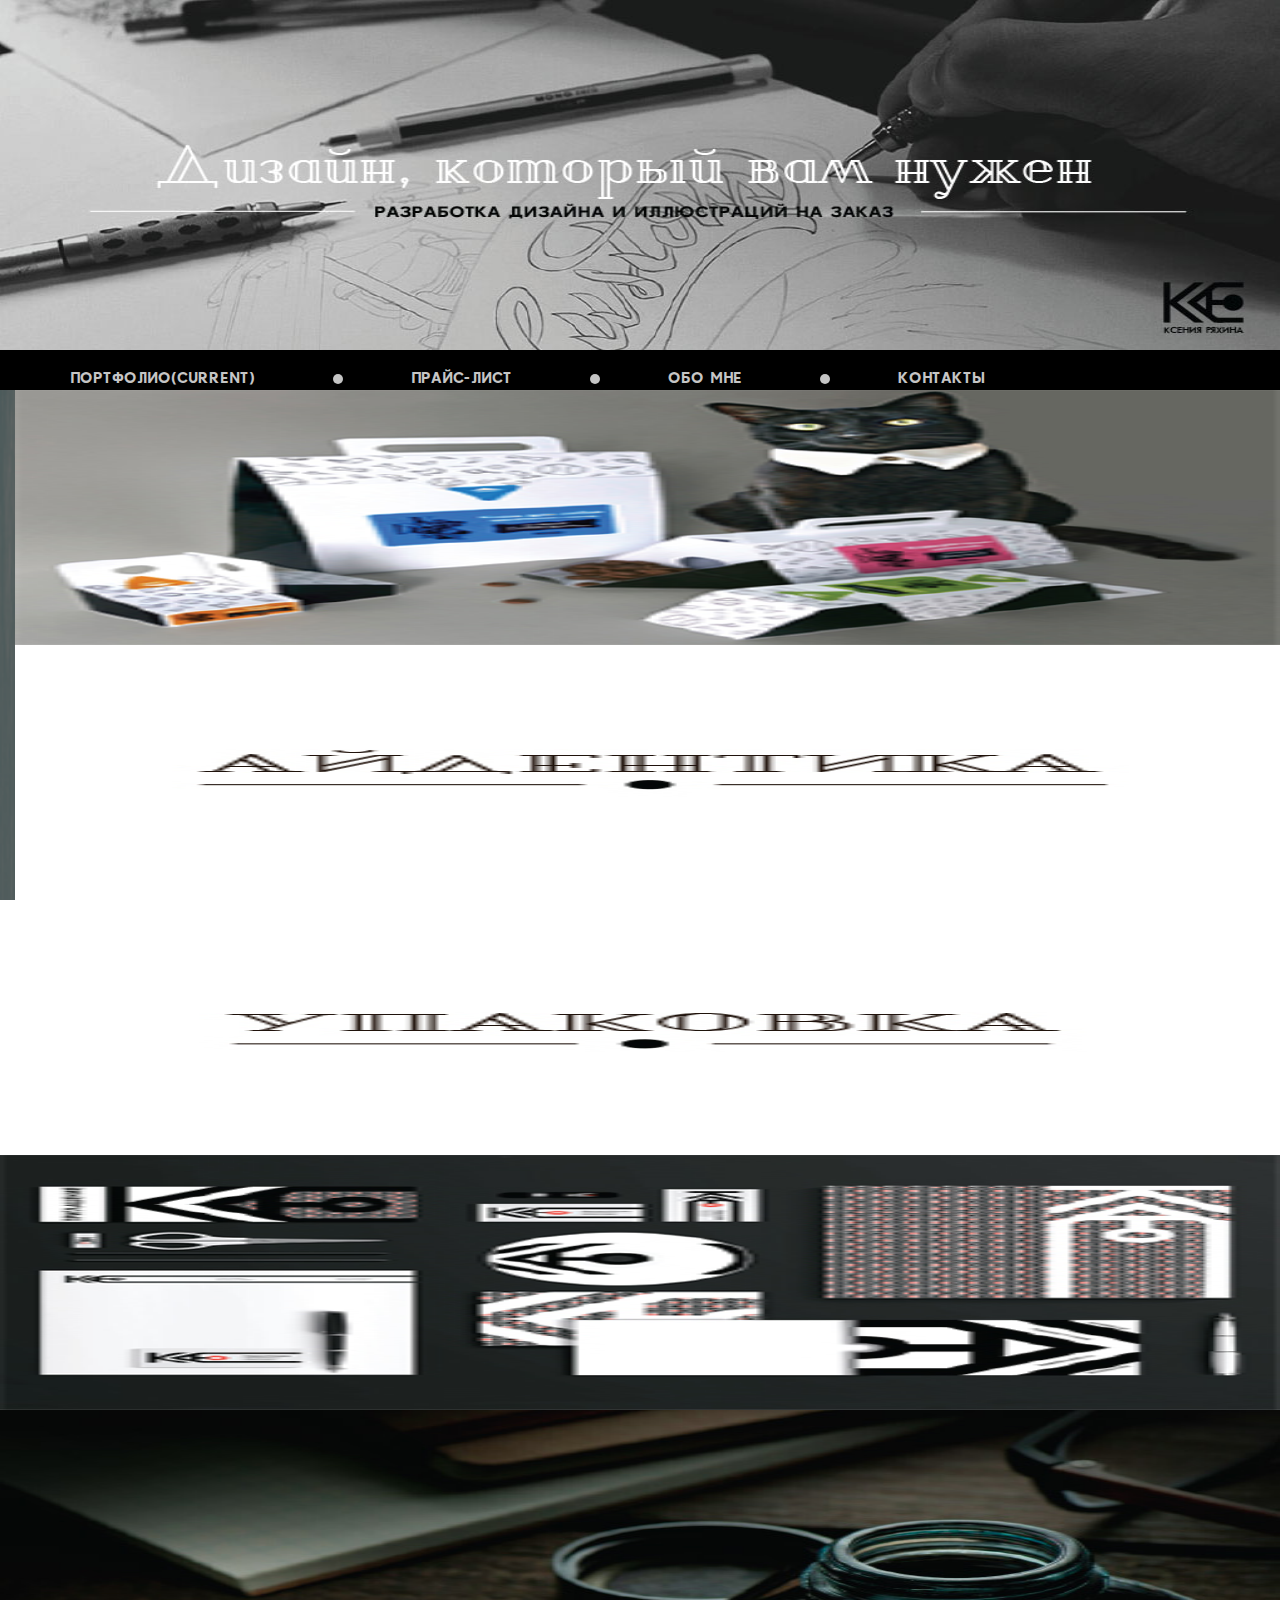
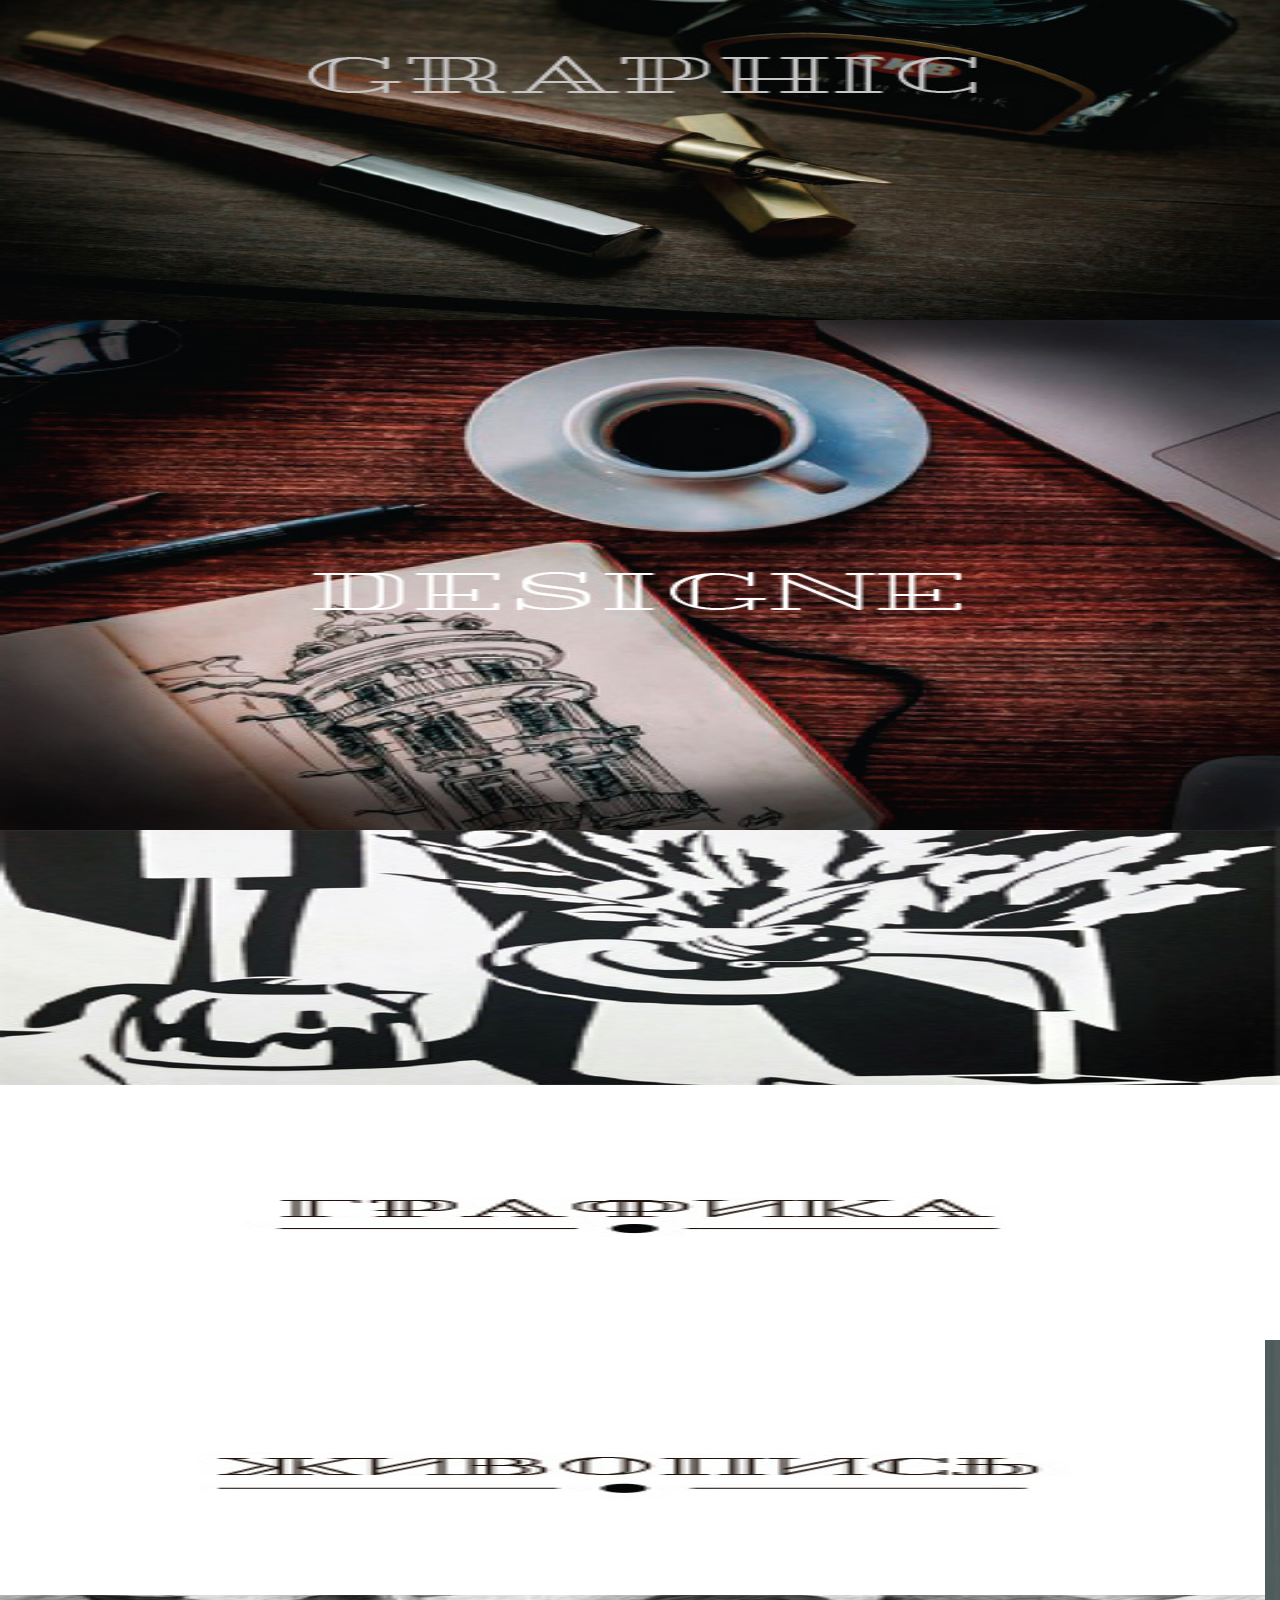
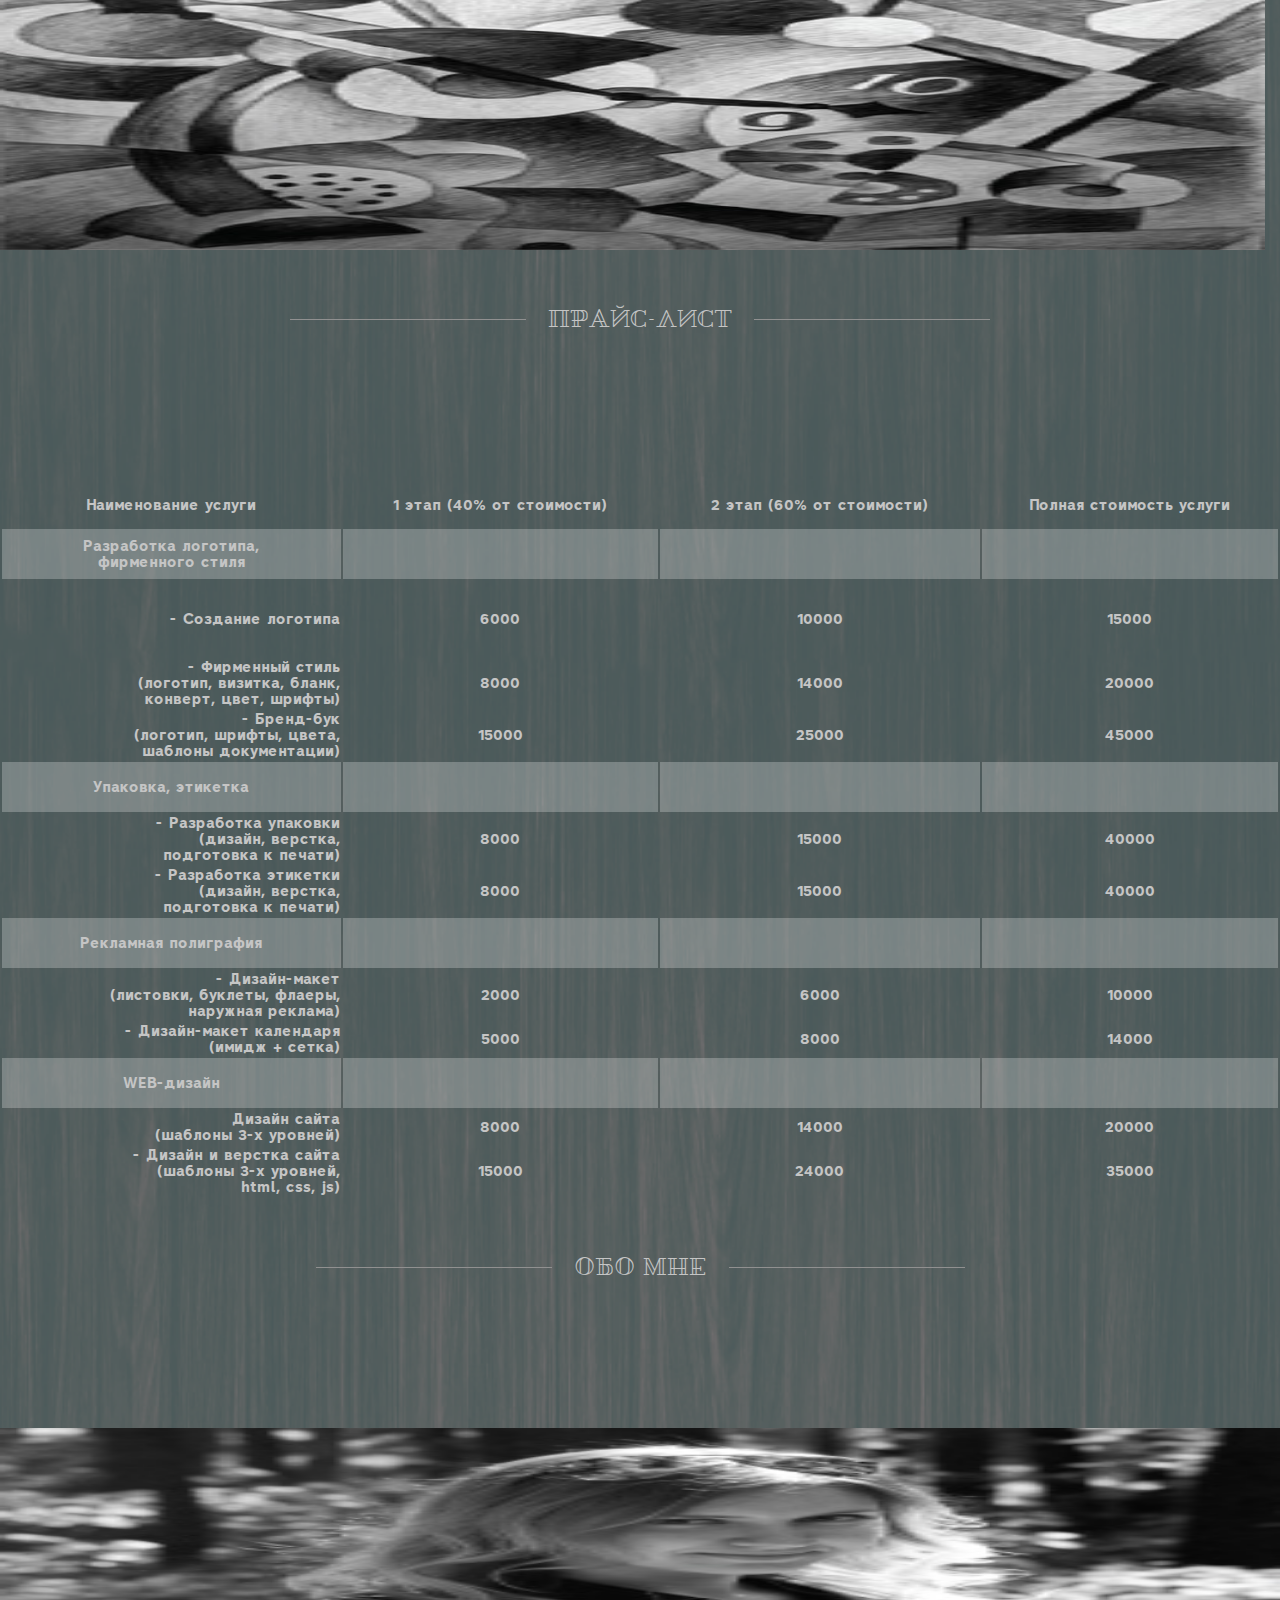
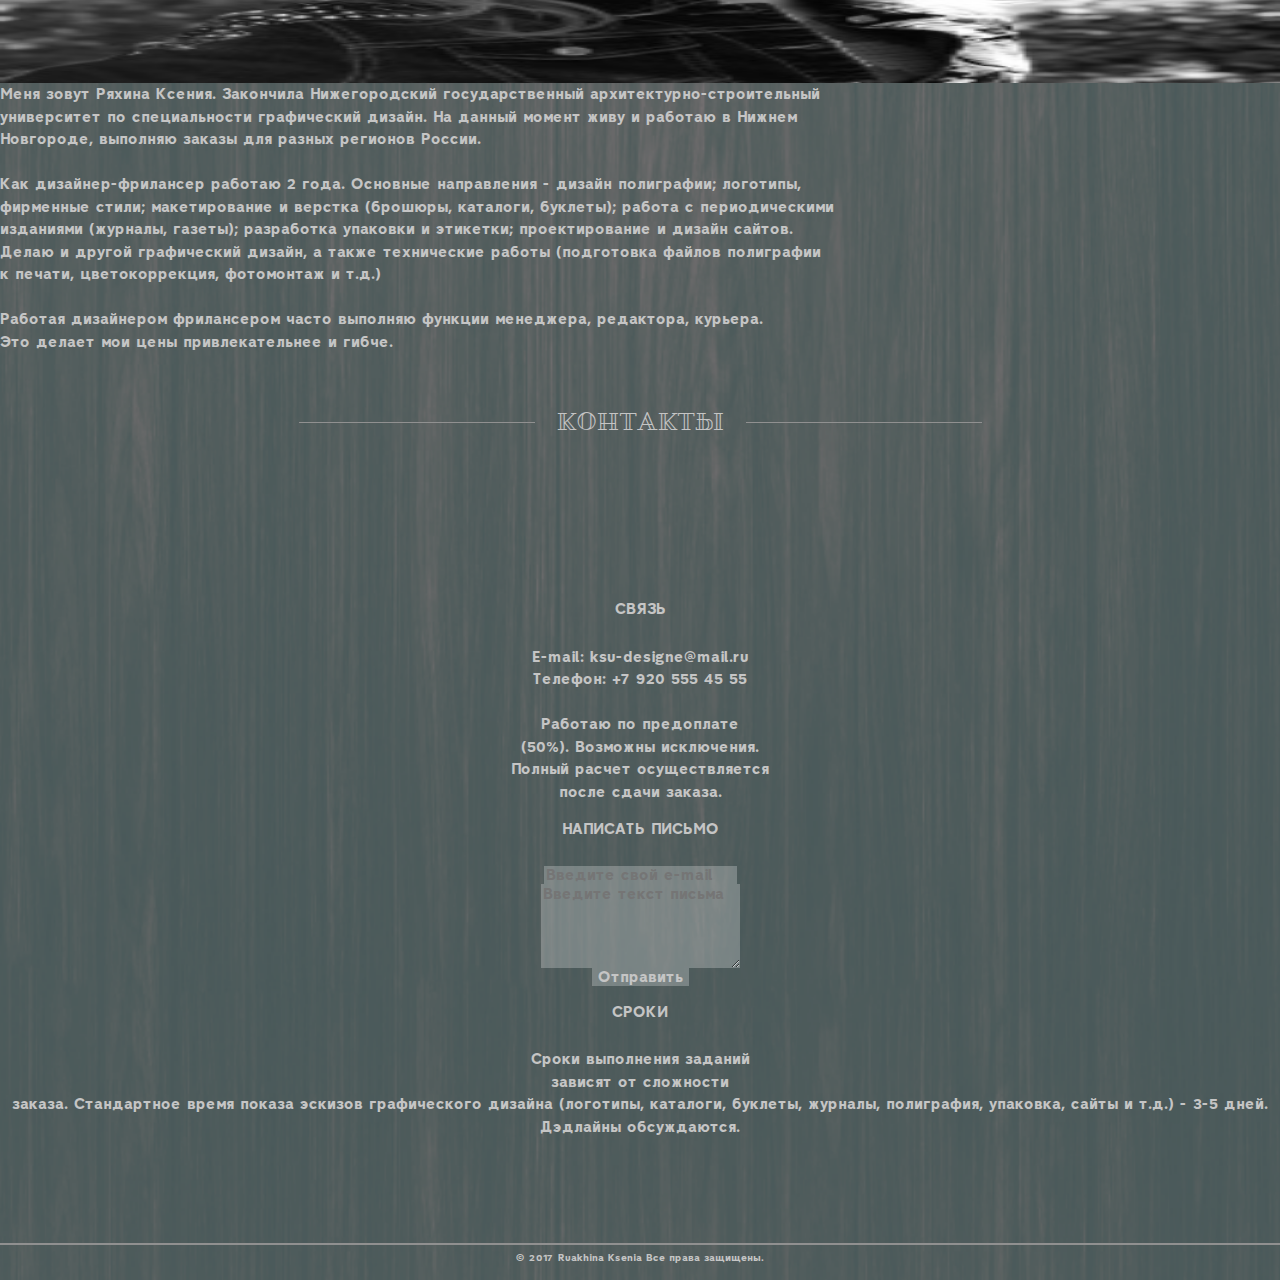
==== index.html @ 06b3d3ad "Minor fixes" ====
<html lang="ru">
  <head>
    <title>Ryakhina Design</title>
    <!-- Required meta tags -->
    <meta charset="utf-8">
    <meta name="viewport" content="width=device-width, initial-scale=1, shrink-to-fit=no">

    <!-- Bootstrap CSS -->
    <link rel="stylesheet" type="text/css" href="https://maxcdn.bootstrapcdn.com/bootstrap/4.0.0-beta.2/css/bootstrap.min.css" integrity="sha384-PsH8R72JQ3SOdhVi3uxftmaW6Vc51MKb0q5P2rRUpPvrszuE4W1povHYgTpBfshb" crossorigin="anonymous">
    <link rel="stylesheet" type="text/css" href="css/main.css">
  </head>
  <body>
    <div class="container">

    <!-- Optional JavaScript -->
    <!-- jQuery first, then Popper.js, then Bootstrap JS -->
        <div class="hat">
        
        </div> 
        <nav class="nav">
            <ul>
                <li class="nav-item">
                    <a class="nav-link" href="#">ПОРТФОЛИО<span class="sr-only">(current)</span></a>
                </li>
                <li class="nav-item">
                    <a class="nav-link" href="#">ПРАЙС-ЛИСТ</a>
                </li>
                <li class="nav-item">
                    <a class="nav-link" href="#">ОБО МНЕ</a>
                </li>
                <li class="nav-item">
                    <a class="nav-link" href="#">КОНТАКТЫ</a>
                </li>
            </ul>
        </nav>
    
        <div class="row first_images">
           <div class="col-md-3">
               <div class="small_img">
                    <img src="img/cat.jpg" class="img-fluid">
               </div>               
               <div class="small_img hover_img">
                    <a href="#">
                        <img src="img/aident.jpg" class="img-fluid">
                    </a>
                    
               </div>
            </div>
            <div class="col-md-3">
                <div class="small_img hover_img">
                    <a href="#">
                        <img src="img/package.jpg" class="img-fluid">
                    </a>
                    
                </div>
                <div class="small_img">
                    <img src="img/mokap.jpg" class="img-fluid">
                </div>
            </div>
            <div class="col-md-6 hover_img">   
                <div class="large_img">
                    <a href="#">
                        <img src="img/graphic.jpg" class="img-fluid">
                    </a>
                    
                </div>
            </div>
            
        </div>
        
        <div class="row second_images">
            <div class="col-md-6 hover_img">   
                <div class="large_img">
                    <a href="#">
                        <img src="img/designe.jpg" class="img-fluid">
                    </a>
                    
                </div>
            </div>
            <div class="col-md-3">
                <div class="small_img">
                    <img src="img/naturmort.jpg" class="img-fluid">
                </div>
                <div class="small_img hover_img">
                    <a href="#">
                        <img src="img/graphic_text.jpg" class="img-fluid">
                    </a>
                    
                </div>
            </div>
            <div class="col-md-3">
                <div class="small_img hover_img">
                    <a href="#">
                        <img src="img/painting.jpg" class="img-fluid">
                    </a>
                    
                </div>
                <div class="small_img">
                    <img src="img/kubism.jpg" class="img-fluid">
                </div>
            </div>
            
            
        </div>   
        
        <div class="info-text">
            
            <span>ПРАЙС-ЛИСТ</span>
            
        </div>
        
        <table class="table table-bordered">
            <thead style="height: 45px;">
                <tr>
                    <th>Наименование услуги</th>
                    <th>1 этап (40% от стоимости)</th>
                    <th>2 этап (60% от стоимости)</th>
                    <th>Полная стоимость услуги</th>
                </tr>
            </thead>
            <tbody>
                <tr style="background-color: rgba(255,255,255,0.25); height: 50px;">
                    <th scope="row">Разработка логотипа,<br>фирменного стиля</th>
                    <td></td>
                    <td></td>
                    <td></td>
                </tr>
                <tr style="height: 75px;">
                    <th scope="row" style="text-align: right;">- Создание логотипа</th>
                    <td>6000</td>
                    <td>10000</td>
                    <td>15000</td>
                </tr>
                <tr>
                    <th scope="row" style="text-align: right;">- Фирменный стиль<br>(логотип, визитка, бланк,<br>
                    конверт, цвет, шрифты)</th>
                    <td>8000</td>
                    <td>14000</td>
                    <td>20000</td>
                </tr>
                <tr>
                    <th scope="row" style="text-align: right;">- Бренд-бук<br>(логотип, шрифты, цвета,<br>
                    шаблоны документации)</th>
                    <td>15000</td>
                    <td>25000</td>
                    <td>45000</td>
                </tr>
                <tr style="background-color: rgba(255,255,255,0.25); height: 50px;">
                    <th scope="row">Упаковка, этикетка</th>
                    <td></td>
                    <td></td>
                    <td></td>
                </tr>
                <tr>
                    <th scope="row" style="text-align: right;">- Разработка упаковки<br>(дизайн, верстка,<br>
                    подготовка к печати)</th>
                    <td>8000</td>
                    <td>15000</td>
                    <td>40000</td>
                </tr>
                <tr>
                    <th scope="row" style="text-align: right;">- Разработка этикетки<br>(дизайн, верстка,<br>
                    подготовка к печати)</th>
                    <td>8000</td>
                    <td>15000</td>
                    <td>40000</td>
                </tr>
                <tr style="background-color: rgba(255,255,255,0.25); height: 50px;">
                    <th scope="row">Рекламная полиграфия</th>
                    <td></td>
                    <td></td>
                    <td></td>
                </tr>
                <tr>
                    <th scope="row" style="text-align: right;">- Дизайн-макет<br>(листовки, буклеты, флаеры,<br>
                    наружная реклама)</th>
                    <td>2000</td>
                    <td>6000</td>
                    <td>10000</td>
                </tr>
                <tr>
                    <th scope="row" style="text-align: right;">- Дизайн-макет календаря<br>(имидж + сетка)</th>
                    <td>5000</td>
                    <td>8000</td>
                    <td>14000</td>
                </tr>
                 <tr style="background-color: rgba(255,255,255,0.25); height: 50px;">
                    <th scope="row">WEB-дизайн</th>
                    <td></td>
                    <td></td>
                    <td></td>
                </tr>
                <tr>
                    <th scope="row" style="text-align: right;">Дизайн сайта<br>(шаблоны 3-х уровней)</th>
                    <td>8000</td>
                    <td>14000</td>
                    <td>20000</td>
                </tr>
                <tr>
                    <th scope="row" style="text-align: right;">- Дизайн и верстка сайта<br>(шаблоны 3-х уровней,<br>
                    html, css, js)</th>
                    <td>15000</td>
                    <td>24000</td>
                    <td>35000</td>
                </tr>
                
            </tbody>
        </table>
        
        <div class="info-text">
            
            <span>ОБО МНЕ</span>
            
        </div>
        
        <div class="row aboutme">
            <div class="col-md-3 small_img">
                <img src="img/ksenia.jpg">
            </div>
            
            <div class="col-md-9">   
                <a>Меня зовут Ряхина Ксения. Закончила Нижегородский государственный архитектурно-строительный <br>
                   университет по специальности графический дизайн. На данный момент живу и работаю в Нижнем<br>
                   Новгороде, выполняю заказы для разных регионов России.<br><br></a>
                
                <a>Как дизайнер-фрилансер работаю 2 года. Основные направления - дизайн полиграфии; логотипы,<br>
                   фирменные стили; макетирование и верстка (брошюры, каталоги, буклеты); работа с периодическими<br>
                   изданиями (журналы, газеты); разработка упаковки и этикетки; проектирование и дизайн сайтов.<br>
                   Делаю и другой графический дизайн, а также технические работы (подготовка файлов полиграфии <br>
                   к печати, цветокоррекция, фотомонтаж и т.д.)<br><br></a>
                
                <a>Работая дизайнером фрилансером часто выполняю функции менеджера, редактора, курьера. <br>
                    Это делает мои цены привлекательнее и гибче.</a>
            </div>
            
        </div>
        
        <div class="info-text">
            
            <span>КОНТАКТЫ</span>
            
        </div>
        
        <div class="row contacts">
            <div class="col-md-3">
                <p>СВЯЗЬ</p>
                <a style="text-align: left;">E-mail: ksu-designe@mail.ru<br>
                   Телефон: +7 920 555 45 55<br><br></a>
                <a style="text-align: left;">Работаю по предоплате<br>(50%). Возможны исключения.<br>Полный расчет осуществляется<br>после сдачи
                   заказа.</a>
            </div>
            
            <div class="col-md-6">   
                
                <div class="form-group">
                	<p>НАПИСАТЬ ПИСЬМО</p>  
                    <input name="email" type="email" class="form-control" placeholder="Введите свой e-mail"/> 
                </div>
                <div class="form-group">
                    <textarea rows="5" name="comment" class="form-control" placeholder="Введите текст письма"></textarea>
                </div>
                <div class="form-group">
                    <center><input type="submit" class="btn" value="Отправить" /></center>
                </div>
            </div>
            
            <div class="col-md-3">
                <p>СРОКИ</p>
                <a style="text-align: right;">Сроки выполнения заданий<br>зависят от сложности<br>
                   заказа. Стандартное время
                   показа эскизов графического дизайна
                   (логотипы, каталоги, буклеты, журналы,
                   полиграфия, упаковка,
                   сайты и т.д.) - 3-5 дней.
                   Дэдлайны обсуждаются.</a>
            </div>
        </div>
        <div class="spacer">&nbsp;&nbsp;</div>
        
    </div>
    
      
    <footer class="footer">
        
        <div class="container">           
            <hr align="center" width=100% size="2" color="#909090">
            <a>© 2017 Ruakhina Ksenia Все права защищены.</a>
        </div>
    </footer>
    <!-- 
        ──────▄▄████████▄──▄██▄██▄──
        ─────███▌█████████─▀█████▀──
        ────███▌█─────────█──▀█▀────
        ──▄▀▀█▌▀▀▀▄▀▀▀▀▀▄▀▀▀▄───────
        ──█──██▒▒░▄▀░░░▀▄░▒▒█───────
        ──▀▄▄▀─█░░▌█░░░█▐░░█────────
        ────▄▄──█░░░▀█▀░░░█──▄▄─────
        ───█░░█─▀▄░▀▄▄▄▀░▄▀─█░░█────
        ────────────────────────────
        ╔═─║║╔╗╔═─╦║║╔╗╔╗║╔╗║║║║║╔╦╗
        ║──╠╣╠╣║──║╚╣║║╠╣╠╣║║║║║║║║║
        ╚═─║║║║╚═─║═╝║║║║║╚╝╚╩╩╚╝║║║
        ────────────────────────────
        ─╔╦╦═╦═╦╗╔╦╗╔╗─╔═╦═╦═╦═╦╗╔╗─
        ─║╩║║║╩║╚║║╚╝║─║╔╝║║║║║║╚╝║─
        ─║╦║║║╦║╬║║║║║─║║║║║║║║║║║║─
        ─╚╩╩═╩═╩═╩╩╩╩╝─╚╝╚═╬╗╠═╩╩╩╝─
        ───────────────────╚═╝──────
        ──────╔══╗╔══╗─╔╗╔══╗───────
        ──────╚═╗║║╔╗║╔╝║║╔╗║───────
        ──────╔═╝║║║║║╚╗║║╚╝║───────
        ──────║╔═╝║║║║─║║║╔╗║───────
        ──────║╚═╗║╚╝║─║║║╚╝║───────
        ──────╚══╝╚══╝─╚╝╚══╝───────

    -->

    <script src="https://code.jquery.com/jquery-3.2.1.slim.min.js" integrity="sha384-KJ3o2DKtIkvYIK3UENzmM7KCkRr/rE9/Qpg6aAZGJwFDMVNA/GpGFF93hXpG5KkN" crossorigin="anonymous"></script>
    <script src="https://cdnjs.cloudflare.com/ajax/libs/popper.js/1.12.3/umd/popper.min.js" integrity="sha384-vFJXuSJphROIrBnz7yo7oB41mKfc8JzQZiCq4NCceLEaO4IHwicKwpJf9c9IpFgh" crossorigin="anonymous"></script>
    <script src="https://maxcdn.bootstrapcdn.com/bootstrap/4.0.0-beta.2/js/bootstrap.min.js" integrity="sha384-alpBpkh1PFOepccYVYDB4do5UnbKysX5WZXm3XxPqe5iKTfUKjNkCk9SaVuEZflJ" crossorigin="anonymous"></script>
  </body>
</html>
---- css/main.css ----
html, body {
  min-height: 100%;
  display: flex;
  flex-direction: column;
  font-weight: 300;
  line-height: 1.5;
}

body {
  
  background-image: url('../img/background_main.jpg');
  background-position: center top;
  background-size: cover;
  margin: 0;
}

@font-face {
  font-family: 'Pirou';
  src: url('../fonts/Pirou.ttf');
}

@font-face {
  font-family: 'Chedwig';
  src: url('../fonts/Chedwig.otf');
}
/* FOOTER NAVIGATION */
footer{
  font-family: 'Chedwig';
  text-align: center;
  color: rgb(197,197,197);
  font-size: 10;
  padding-bottom: 15px;
}

.hat {
  height: 350px;
  background-image: url('../img/hat.jpg');
  background-position: center top;
  background-size: 100% 100%;
}

nav {
  background-color: black;
  height: 40px;
}

nav li {
  margin: 0px;
  padding: 0 76px;
  display: inline-block;
}

nav ul li:first-child {
    padding-left: 30px;
}

nav ul li:last-child {
    padding-right: 0px;
}

nav ul li a {
    text-transform: uppercase;
    
}


nav ul li a:after {
    content: "";
    width: 10px;
    height: 10px;
    border-radius: 50%;
    background: rgb(197,197,197);
    position: absolute;
    margin-left: 78px;
    margin-top: 7px;
}
nav ul li:last-child a:after{
    display: none;
}
nav a:hover {
  color: rgb(255,255,255);
}
nav ul {
  display: inline-block;
}

nav a {
  font-family: 'Chedwig';
  font-size: 15;
  color: rgb(197,197,197);
  text-decoration: none;
}



.small_img IMG{
    
    height: 255;
    width: 100%;
}




.large_img IMG{
    height: 510;
    width: 100%;
    
}



.first_images .col-md-3 {
    padding-right: 0px;
    margin-right: 0px;
    padding-left: 0px;
}
.first_images>.col-md-3:first-child {
    padding-left: 15px;
}



.first_images .col-md-6 {
    padding-left: 0px;
}

.second_images .col-md-6 {
    padding-right: 0px;
}

.second_images .col-md-3 {
    padding-right: 0px;
    margin-right: 0px;
    padding-left: 0px;
}

.second_images>.col-md-3:last-child {
    padding-right: 15px;
}



.info-text {
    
    height: 130px;
    font-family: 'Pirou';
    padding: 50px;
    text-align: center;
    color: rgb(197,197,197);
    font-size: 24;
}

.info-text span{
    display: inline-block;
    vertical-align: middle;
}

.info-text:before,
.info-text:after {
  
    content: "";
    
    display: inline-block;
    vertical-align: middle;
    
    width: 20%;
    height: 1px;
   
    background-color: #909090;
    
    position: relative;
}
.info-text:before {
    
    margin-left: -20%;
    
    left: -14px;
}
.info-text:after {
    
    margin-right: -20%;
    
    right: -14px;
}

.table {
    
    font-family: 'Chedwig';
    font-size: 15;
    text-align: center;
    vertical-align: middle;
    border-color: rgb(197,197,197);
    color: rgb(197,197,197);
    text-decoration: none;
    width: 100%;
}

.table thead {
    border-color: rgb(197,197,197);
}

.table td,
.table th {
    vertical-align: middle;
}


.aboutme {
    font-family: 'Chedwig';
    font-size: 15;
    text-align:justify;
    color: rgb(197,197,197);
    text-decoration: none;
}


.form-group input,
.form-group textarea {
    font-family: 'Chedwig';
    font-size: 15;
    color: rgb(197,197,197);
    text-decoration: none;
    background: rgba(255,255,255,0.25);
    border: 0px;
}


.btn {
    
    font-family: 'Chedwig';
    border: 0px;
    font-size: 15;
    color: rgb(197,197,197);
    background: rgba(255,255,255,0.25);
}

.btn:hover {
    background: rgba(255,255,255,0.45);
}

.contacts {
    text-align: center;
    
    font-family: 'Chedwig';
    border: 0px;
    font-size: 15;
    color: rgb(197,197,197);
}

.contacts p {
    padding-bottom: 10px;
}

.spacer {
    height: 100px;
}

.hover_img IMG:hover{
    opacity: 0.85; 
}
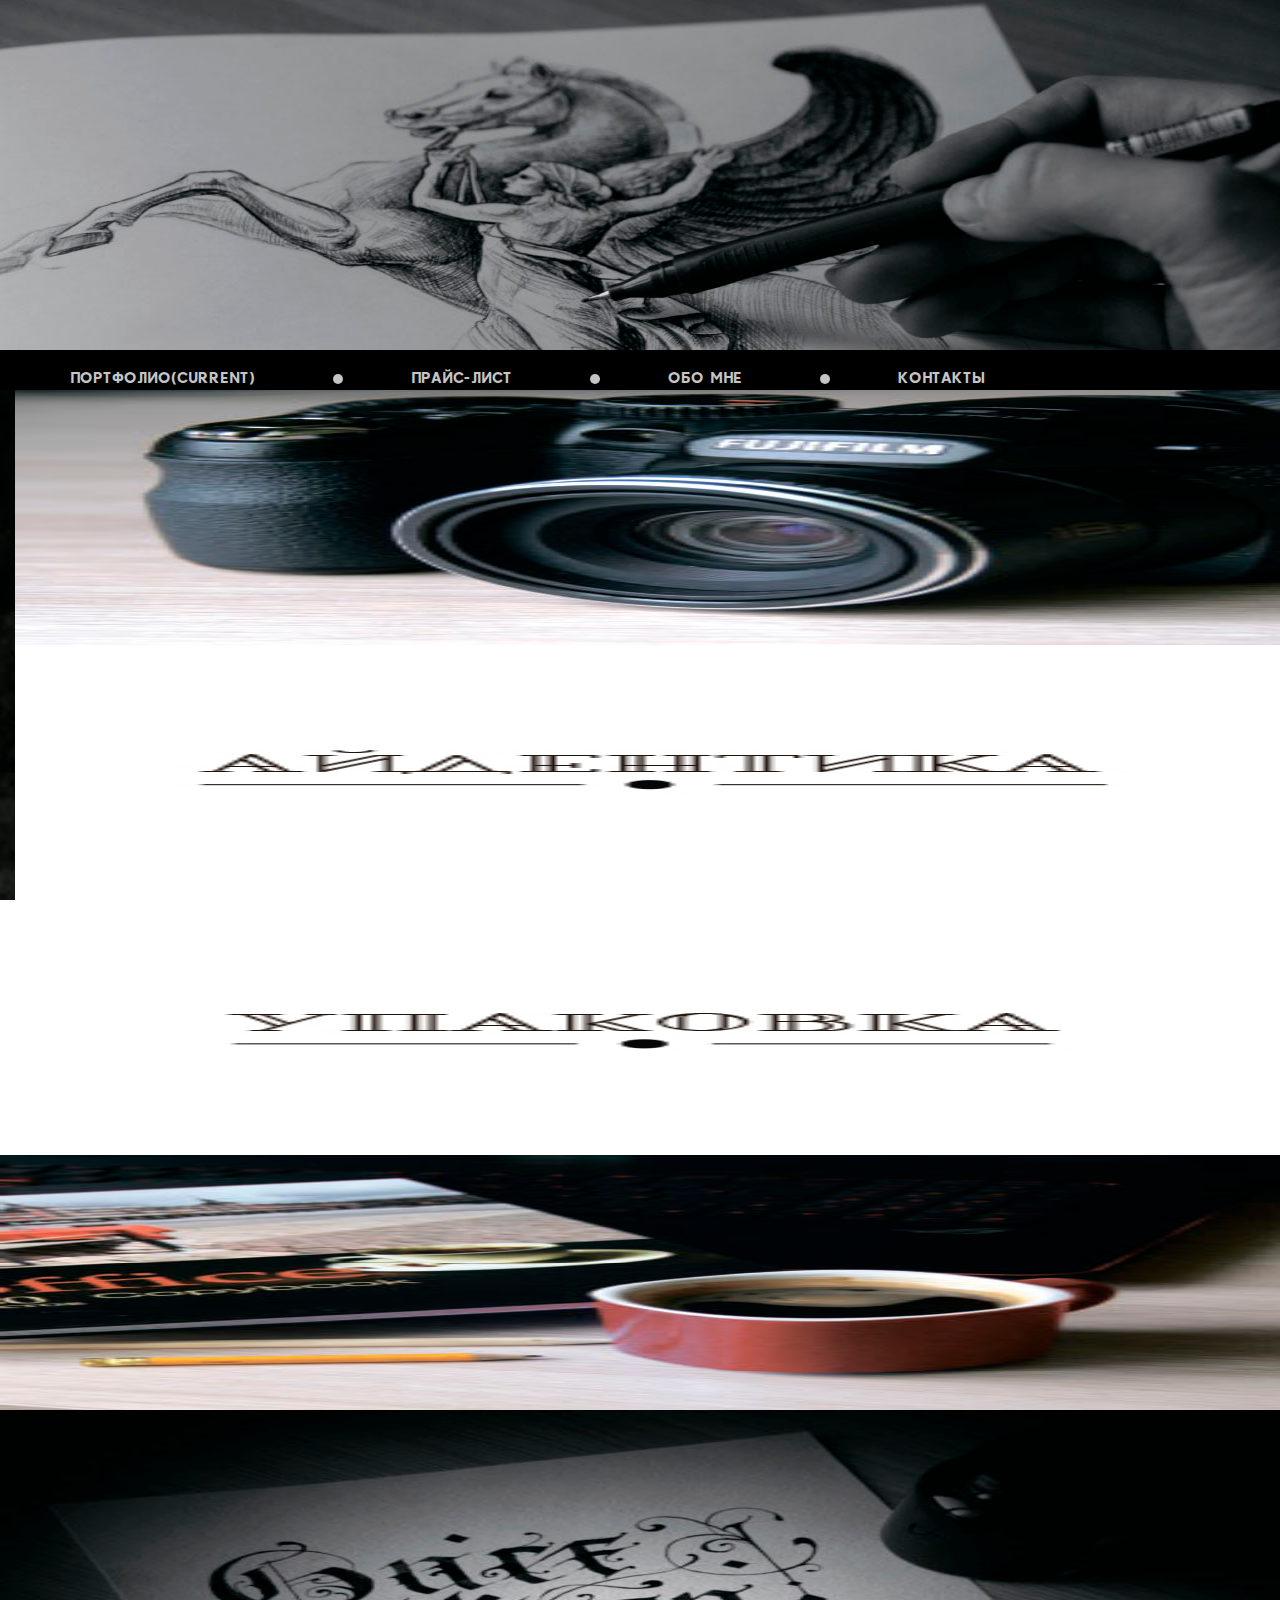
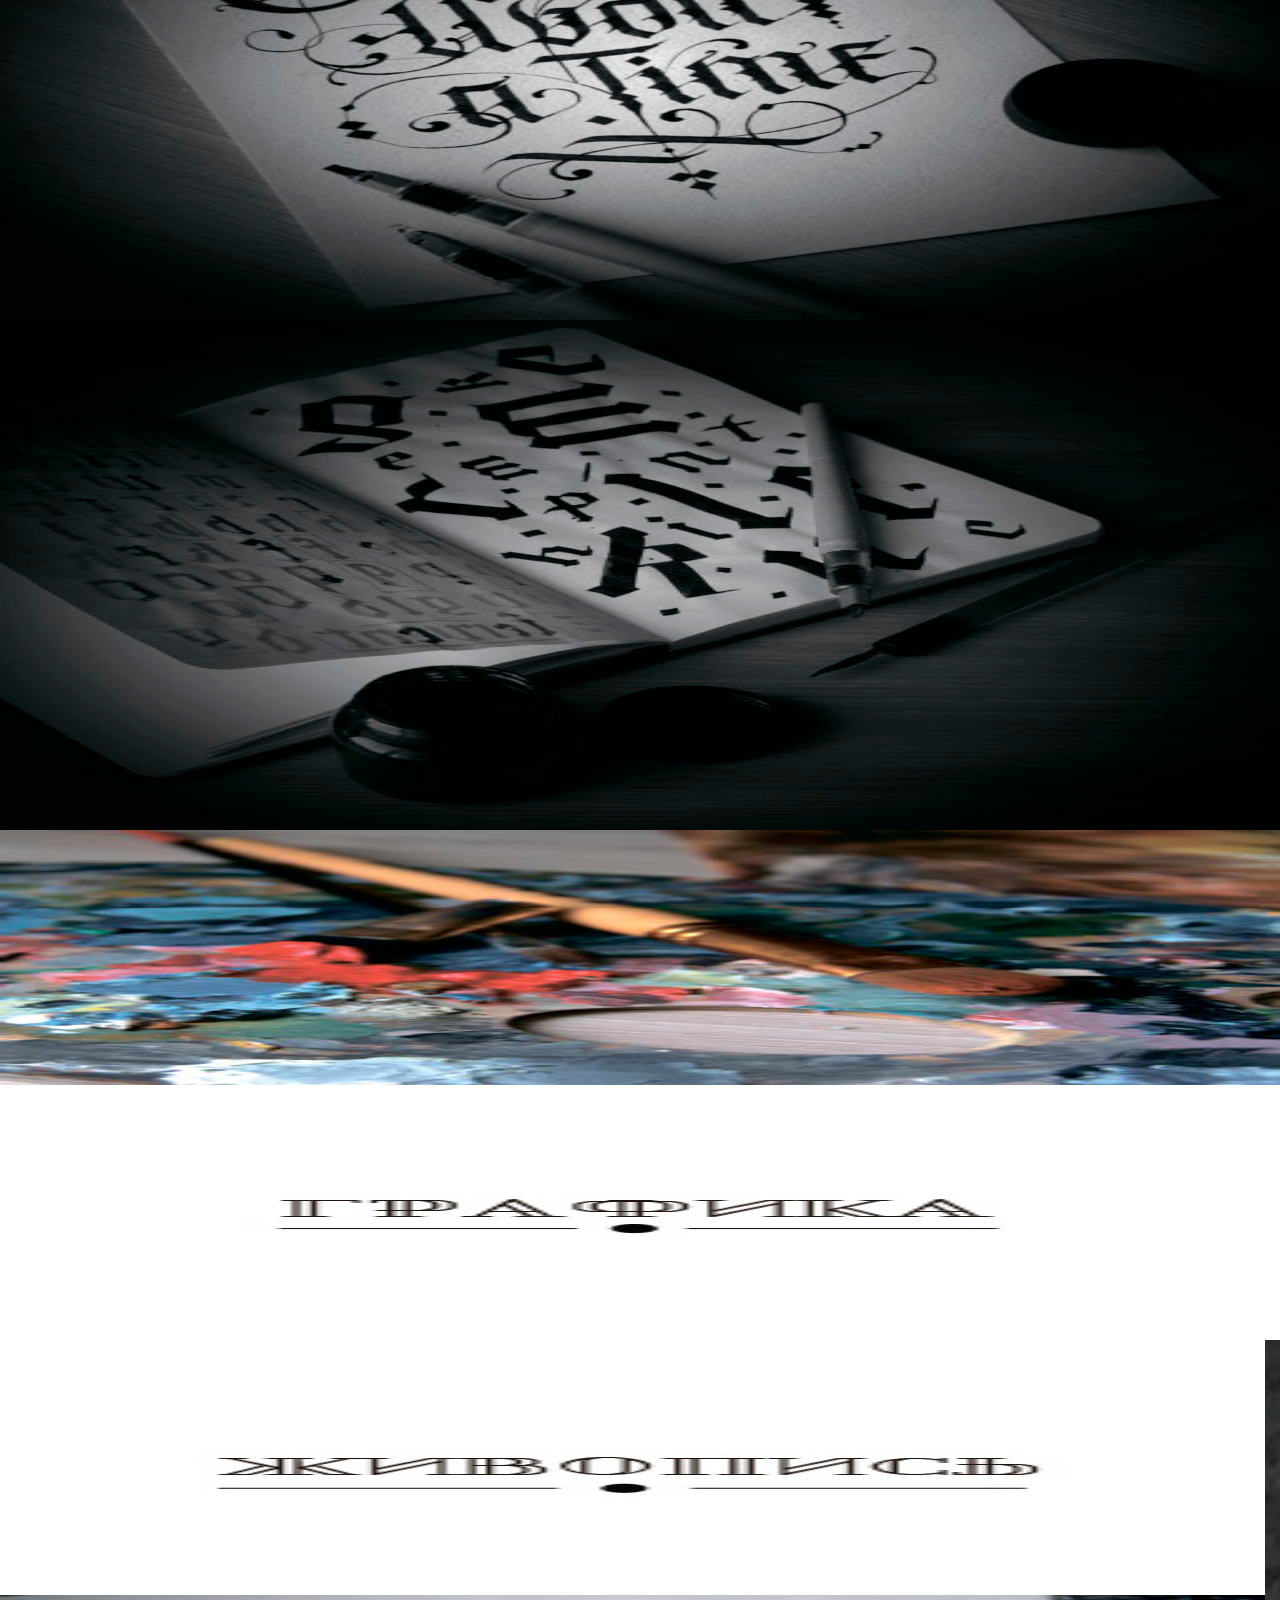
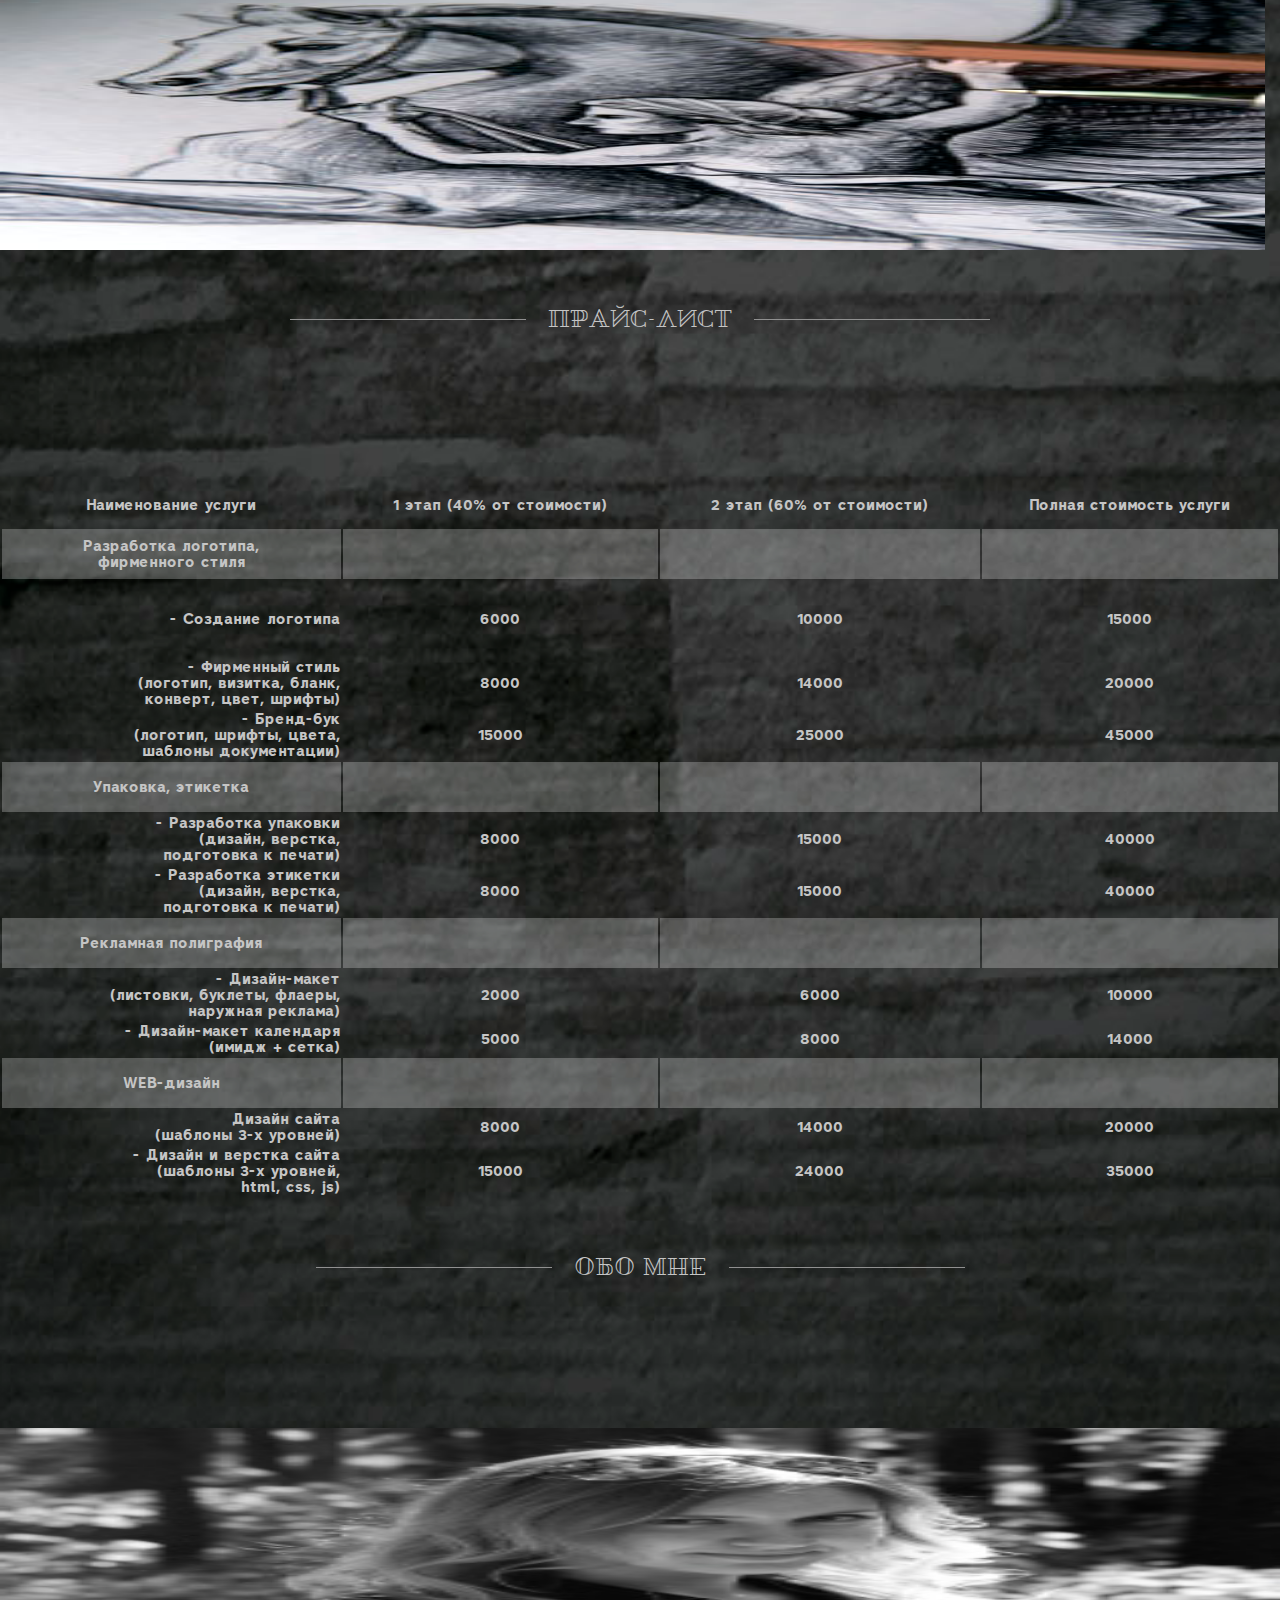
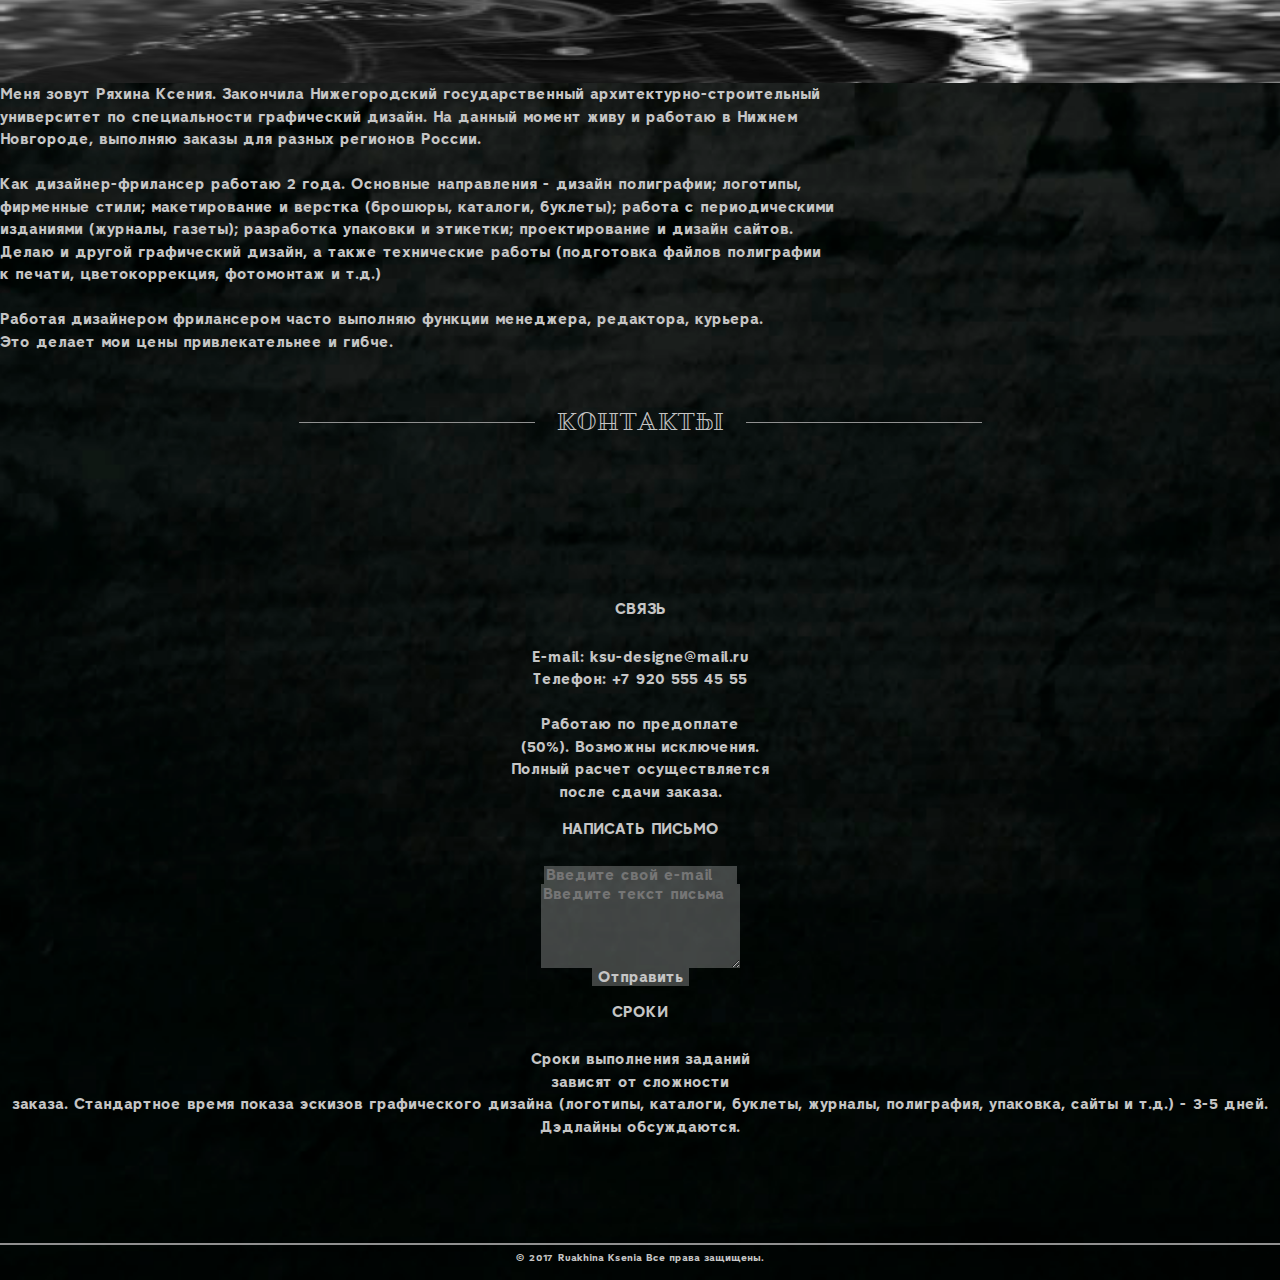
==== commit b290ad5d: "Replace images" ====
--- a/index.html
+++ b/index.html
@@ -20,24 +20,24 @@
         <nav class="nav">
             <ul>
                 <li class="nav-item">
-                    <a class="nav-link" href="#">ПОРТФОЛИО<span class="sr-only">(current)</span></a>
+                    <a class="nav-link" href="#first_img_block">ПОРТФОЛИО<span class="sr-only">(current)</span></a>
                 </li>
                 <li class="nav-item">
-                    <a class="nav-link" href="#">ПРАЙС-ЛИСТ</a>
+                    <a class="nav-link" href="#pricelist">ПРАЙС-ЛИСТ</a>
                 </li>
                 <li class="nav-item">
-                    <a class="nav-link" href="#">ОБО МНЕ</a>
+                    <a class="nav-link" href="#aboutme">ОБО МНЕ</a>
                 </li>
                 <li class="nav-item">
-                    <a class="nav-link" href="#">КОНТАКТЫ</a>
+                    <a class="nav-link" href="#mycontacts">КОНТАКТЫ</a>
                 </li>
             </ul>
         </nav>
     
-        <div class="row first_images">
+        <div class="row first_images" id="first_img_block">
            <div class="col-md-3">
                <div class="small_img">
-                    <img src="img/cat.jpg" class="img-fluid">
+                    <img src="img/camera.jpg" class="img-fluid">
                </div>               
                <div class="small_img hover_img">
                     <a href="#">
@@ -54,13 +54,13 @@
                     
                 </div>
                 <div class="small_img">
-                    <img src="img/mokap.jpg" class="img-fluid">
+                    <img src="img/aident_small.jpg" class="img-fluid">
                 </div>
             </div>
             <div class="col-md-6 hover_img">   
                 <div class="large_img">
                     <a href="#">
-                        <img src="img/graphic.jpg" class="img-fluid">
+                        <img src="img/big_first.jpg" class="img-fluid">
                     </a>
                     
                 </div>
@@ -72,14 +72,14 @@
             <div class="col-md-6 hover_img">   
                 <div class="large_img">
                     <a href="#">
-                        <img src="img/designe.jpg" class="img-fluid">
+                        <img src="img/big_second.jpg" class="img-fluid">
                     </a>
                     
                 </div>
             </div>
             <div class="col-md-3">
                 <div class="small_img">
-                    <img src="img/naturmort.jpg" class="img-fluid">
+                    <img src="img/painting_small.jpg" class="img-fluid">
                 </div>
                 <div class="small_img hover_img">
                     <a href="#">
@@ -96,7 +96,7 @@
                     
                 </div>
                 <div class="small_img">
-                    <img src="img/kubism.jpg" class="img-fluid">
+                    <img src="img/graphic_small.jpg" class="img-fluid">
                 </div>
             </div>
             
@@ -105,7 +105,7 @@
         
         <div class="info-text">
             
-            <span>ПРАЙС-ЛИСТ</span>
+            <span id="pricelist">ПРАЙС-ЛИСТ</span>
             
         </div>
         
@@ -209,7 +209,7 @@
         
         <div class="info-text">
             
-            <span>ОБО МНЕ</span>
+            <span id="aboutme">ОБО МНЕ</span>
             
         </div>
         
@@ -241,7 +241,7 @@
             
         </div>
         
-        <div class="row contacts">
+        <div class="row contacts" id="mycontacts">
             <div class="col-md-3">
                 <p>СВЯЗЬ</p>
                 <a style="text-align: left;">E-mail: ksu-designe@mail.ru<br>
--- a/css/main.css
+++ b/css/main.css
@@ -257,5 +257,5 @@
 }
 
 .hover_img IMG:hover{
-    opacity: 0.85; 
-}
+    opacity: 0.85;
+}
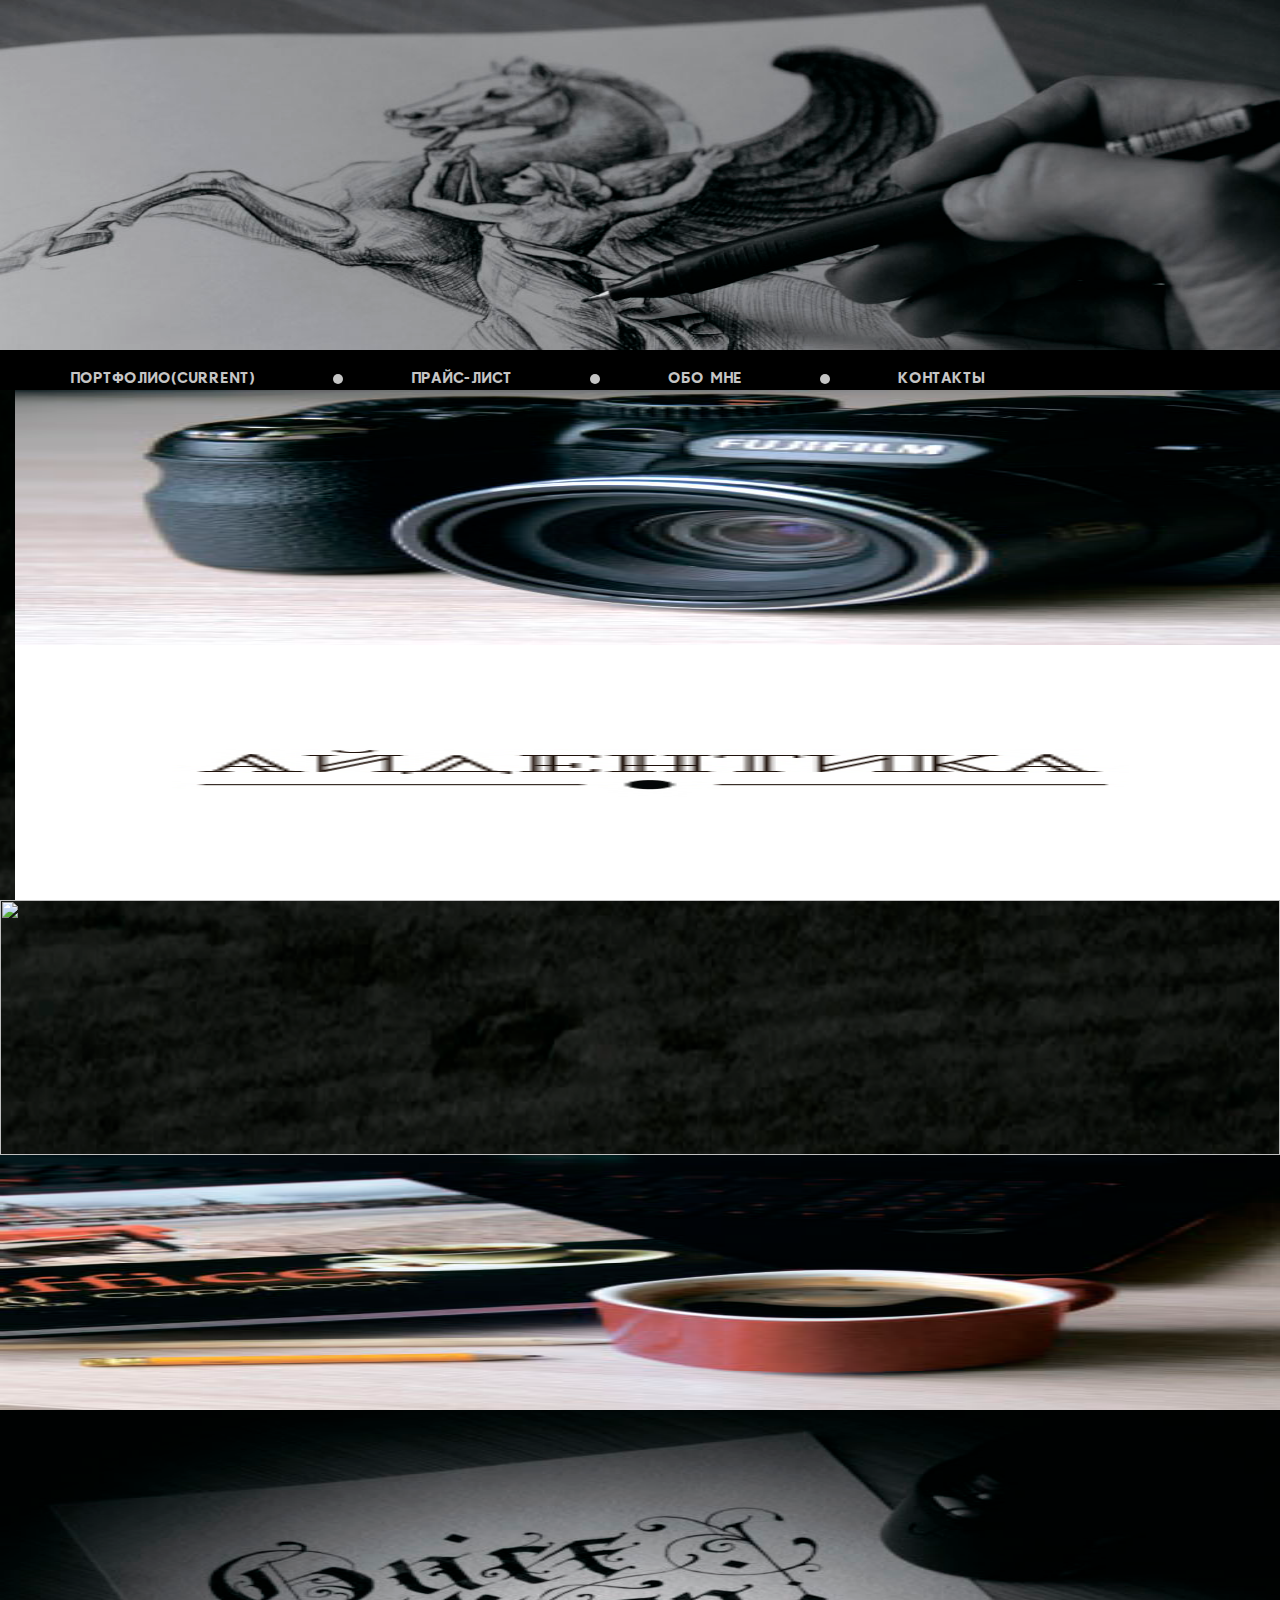
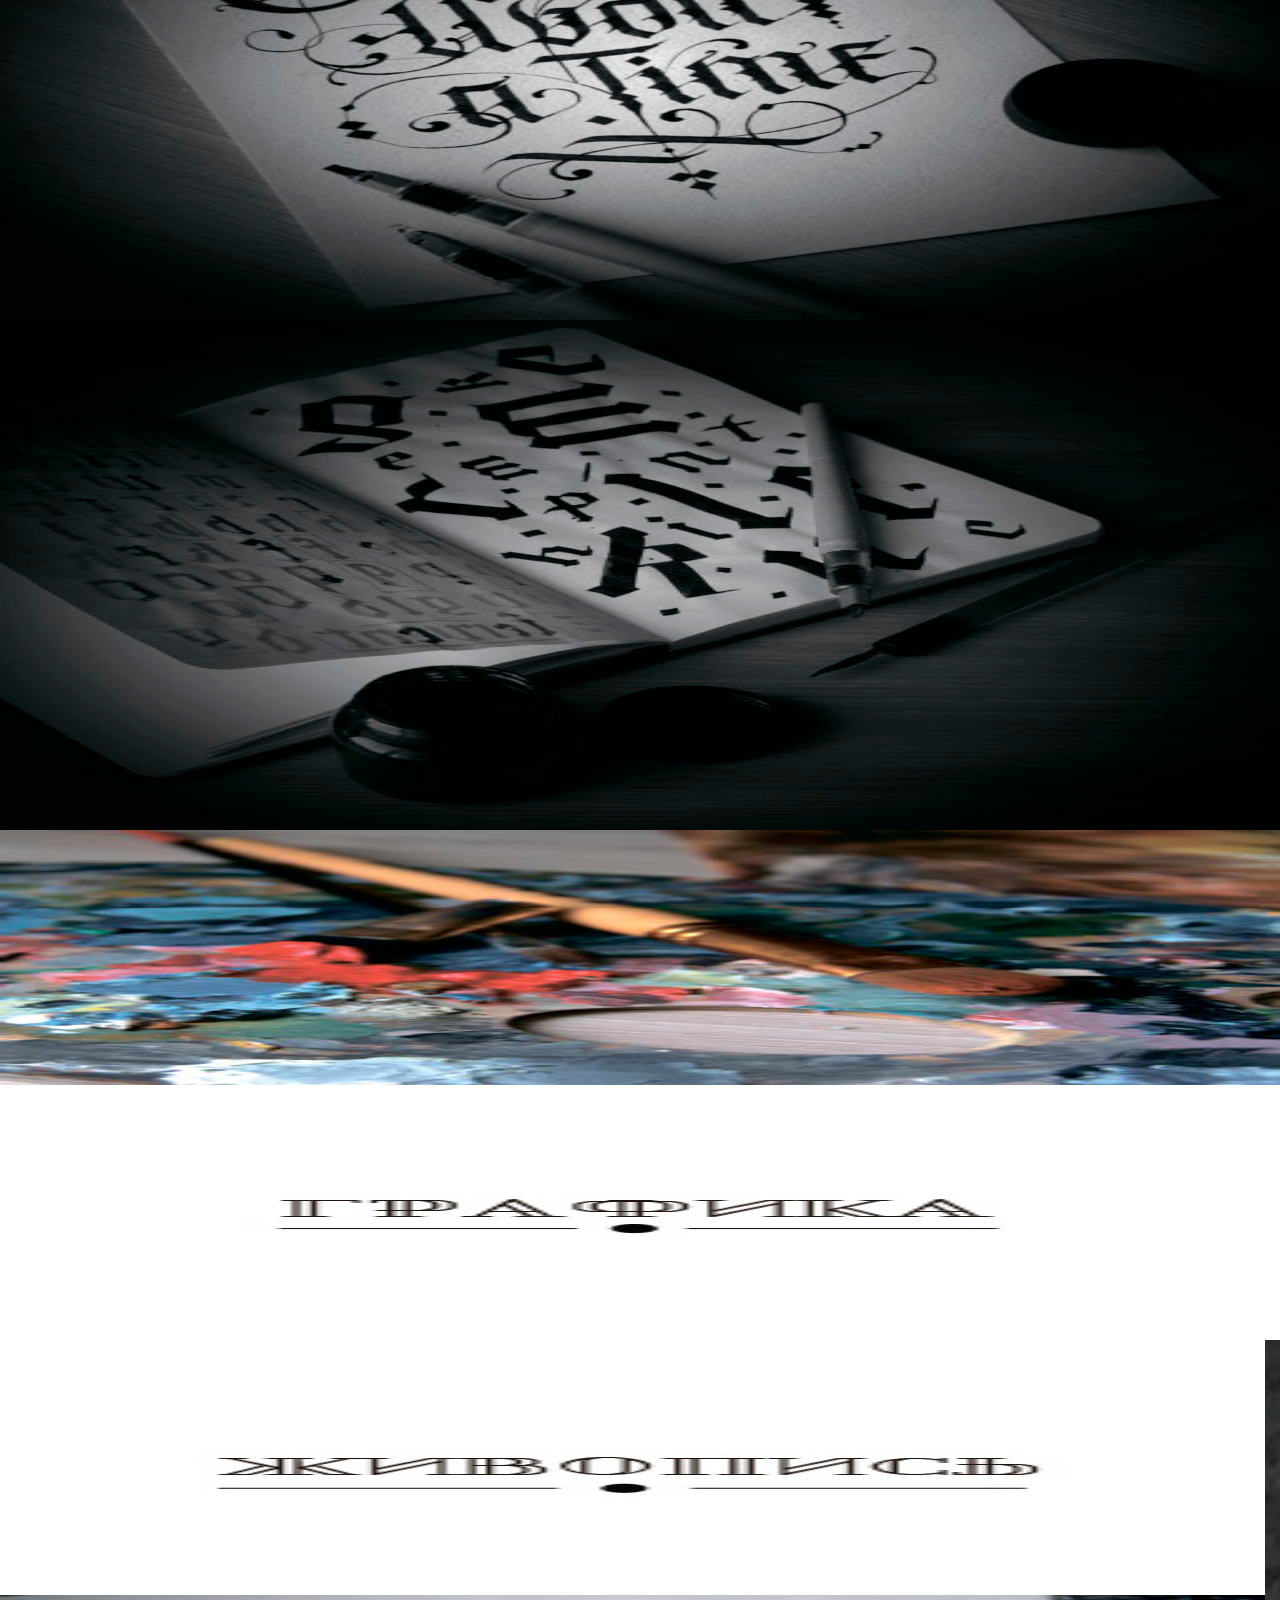
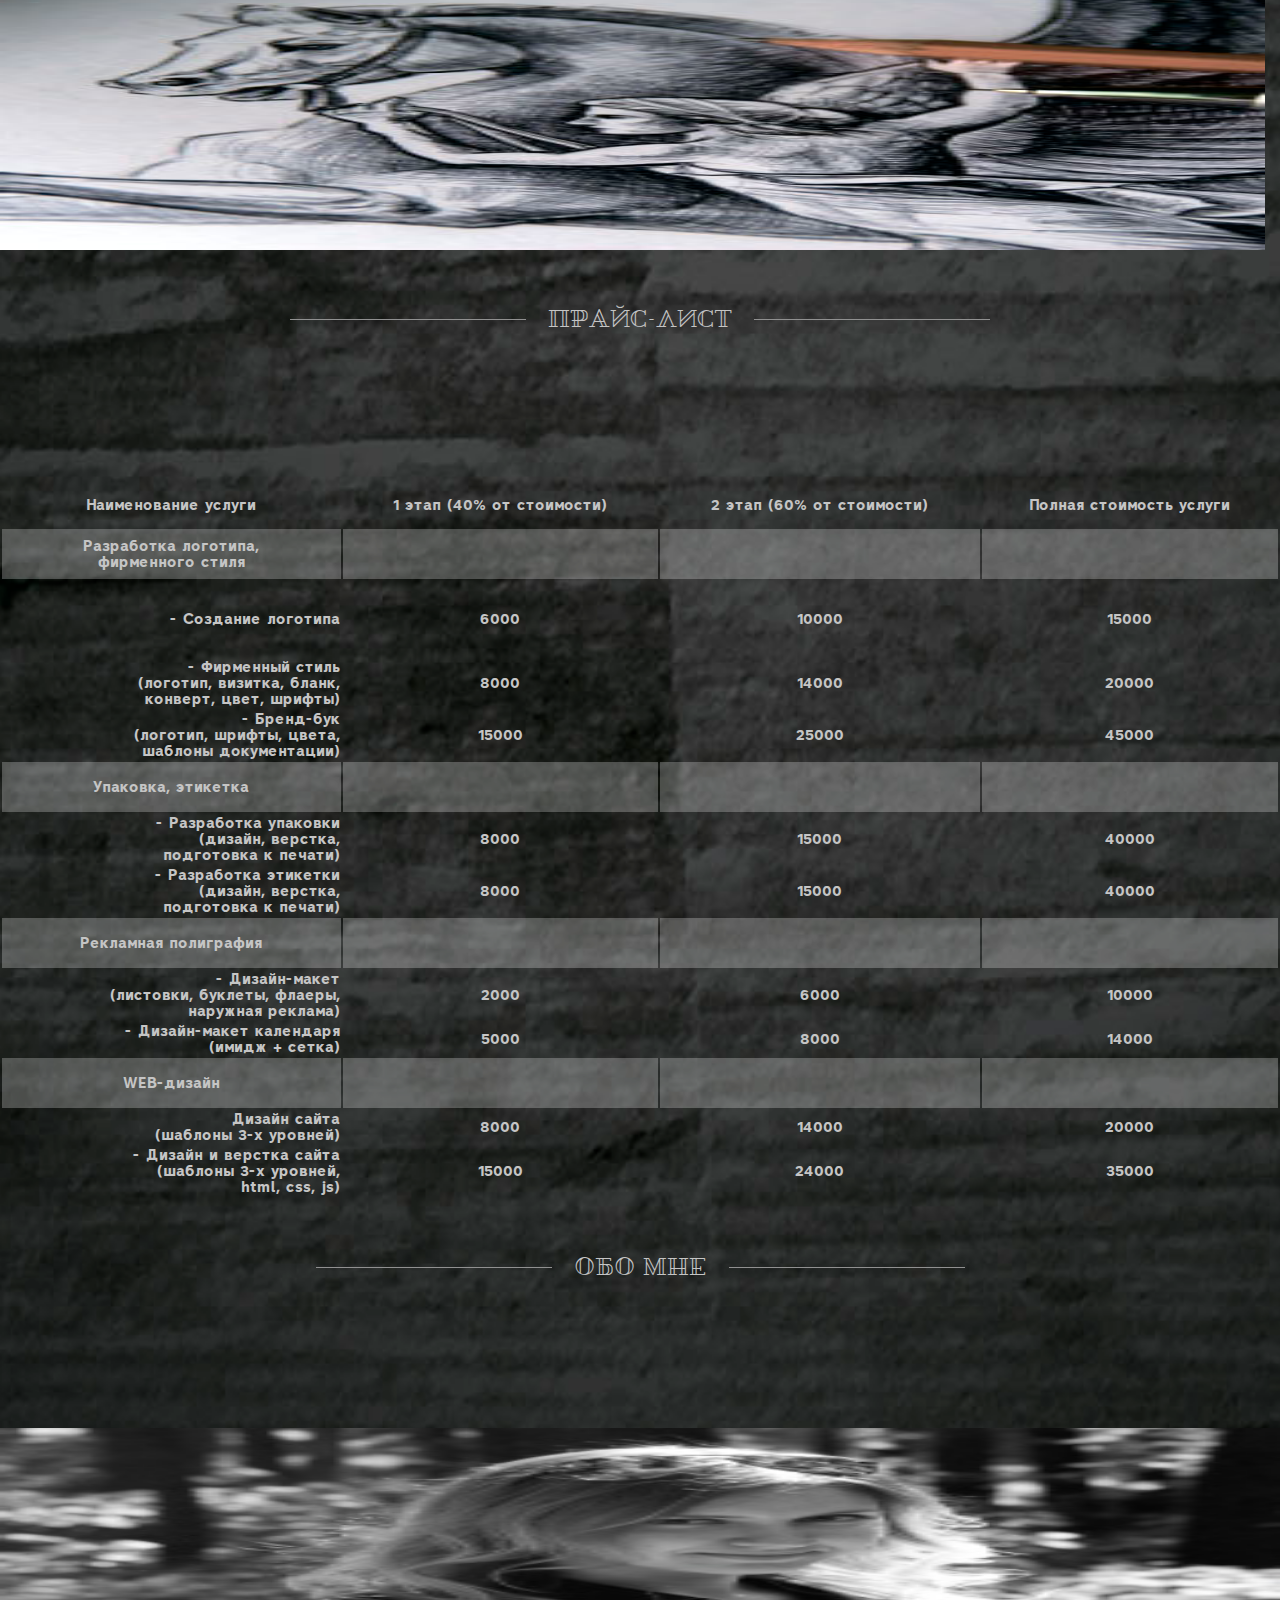
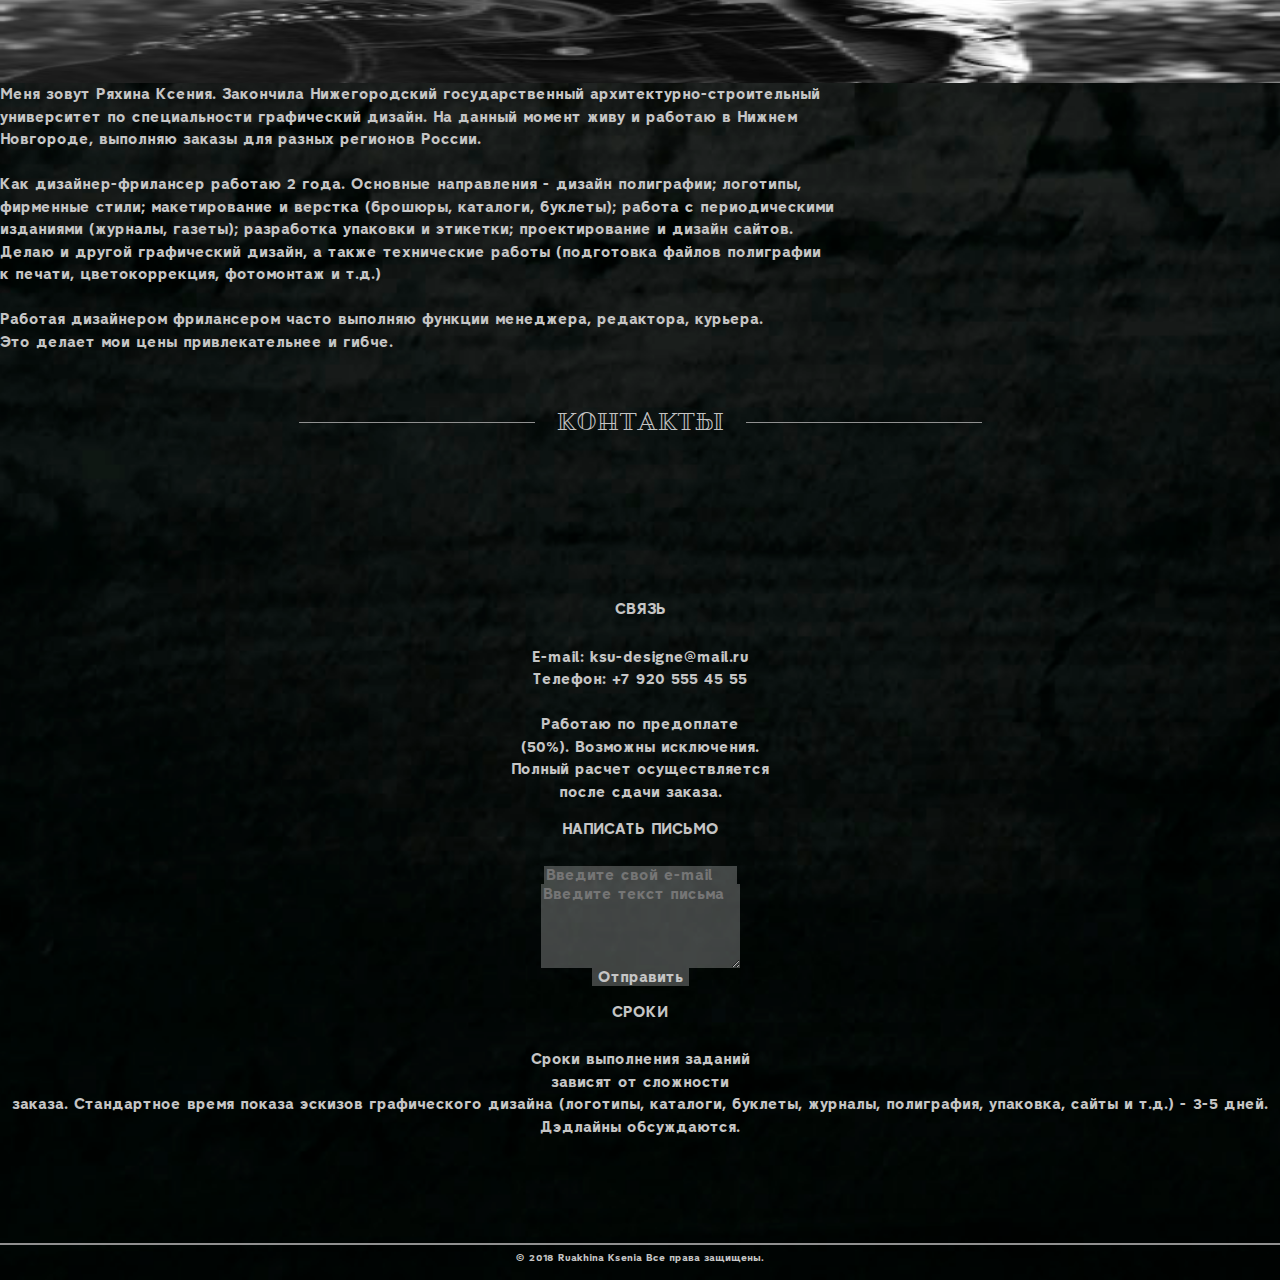
==== commit da8cff6c: "Changed year on footer" ====
--- a/index.html
+++ b/index.html
@@ -39,17 +39,21 @@
                <div class="small_img">
                     <img src="img/camera.jpg" class="img-fluid">
                </div>               
-               <div class="small_img hover_img">
+               <div class="small_img">
                     <a href="#">
-                        <img src="img/aident.jpg" class="img-fluid">
+                        <img src="img/aident.jpg" class="img-fluid"
+                             onmouseover="this.src='img/aident2.jpg';"
+                             onmouseout="this.src='img/aident.jpg';">
                     </a>
                     
                </div>
             </div>
             <div class="col-md-3">
-                <div class="small_img hover_img">
+                <div class="small_img">
                     <a href="#">
-                        <img src="img/package.jpg" class="img-fluid">
+                        <img src="img/photography.jpg" class="img-fluid"
+                             onmouseover="this.src='img/photography2.jpg';"
+                             onmouseout="this.src='img/photography.jpg';">
                     </a>
                     
                 </div>
@@ -57,41 +61,41 @@
                     <img src="img/aident_small.jpg" class="img-fluid">
                 </div>
             </div>
-            <div class="col-md-6 hover_img">   
+            <div class="col-md-6">   
                 <div class="large_img">
+                    <img src="img/big_first.jpg" class="img-fluid">
+                                        
+                </div>
+            </div>
+            
+        </div>
+        
+        <div class="row second_images">
+            <div class="col-md-6">   
+                <div class="large_img">
+                    <img src="img/big_second.jpg" class="img-fluid">
+                                
+                </div>
+            </div>
+            <div class="col-md-3">
+                <div class="small_img">
+                    <img src="img/painting_small.jpg" class="img-fluid">
+                </div>
+                <div class="small_img">
                     <a href="#">
-                        <img src="img/big_first.jpg" class="img-fluid">
+                        <img src="img/graphic_text.jpg" class="img-fluid"
+                             onmouseover="this.src='img/graphic_text2.jpg';"
+                             onmouseout="this.src='img/graphic_text.jpg';">
                     </a>
                     
                 </div>
             </div>
-            
-        </div>
-        
-        <div class="row second_images">
-            <div class="col-md-6 hover_img">   
-                <div class="large_img">
+            <div class="col-md-3">
+                <div class="small_img">
                     <a href="#">
-                        <img src="img/big_second.jpg" class="img-fluid">
-                    </a>
-                    
-                </div>
-            </div>
-            <div class="col-md-3">
-                <div class="small_img">
-                    <img src="img/painting_small.jpg" class="img-fluid">
-                </div>
-                <div class="small_img hover_img">
-                    <a href="#">
-                        <img src="img/graphic_text.jpg" class="img-fluid">
-                    </a>
-                    
-                </div>
-            </div>
-            <div class="col-md-3">
-                <div class="small_img hover_img">
-                    <a href="#">
-                        <img src="img/painting.jpg" class="img-fluid">
+                        <img src="img/painting.jpg" class="img-fluid"
+                             onmouseover="this.src='img/painting2.jpg';"
+                             onmouseout="this.src='img/painting.jpg';">
                     </a>
                     
                 </div>
@@ -284,7 +288,7 @@
         
         <div class="container">           
             <hr align="center" width=100% size="2" color="#909090">
-            <a>© 2017 Ruakhina Ksenia Все права защищены.</a>
+            <a>© 2018 Ruakhina Ksenia Все права защищены.</a>
         </div>
     </footer>
     <!-- 
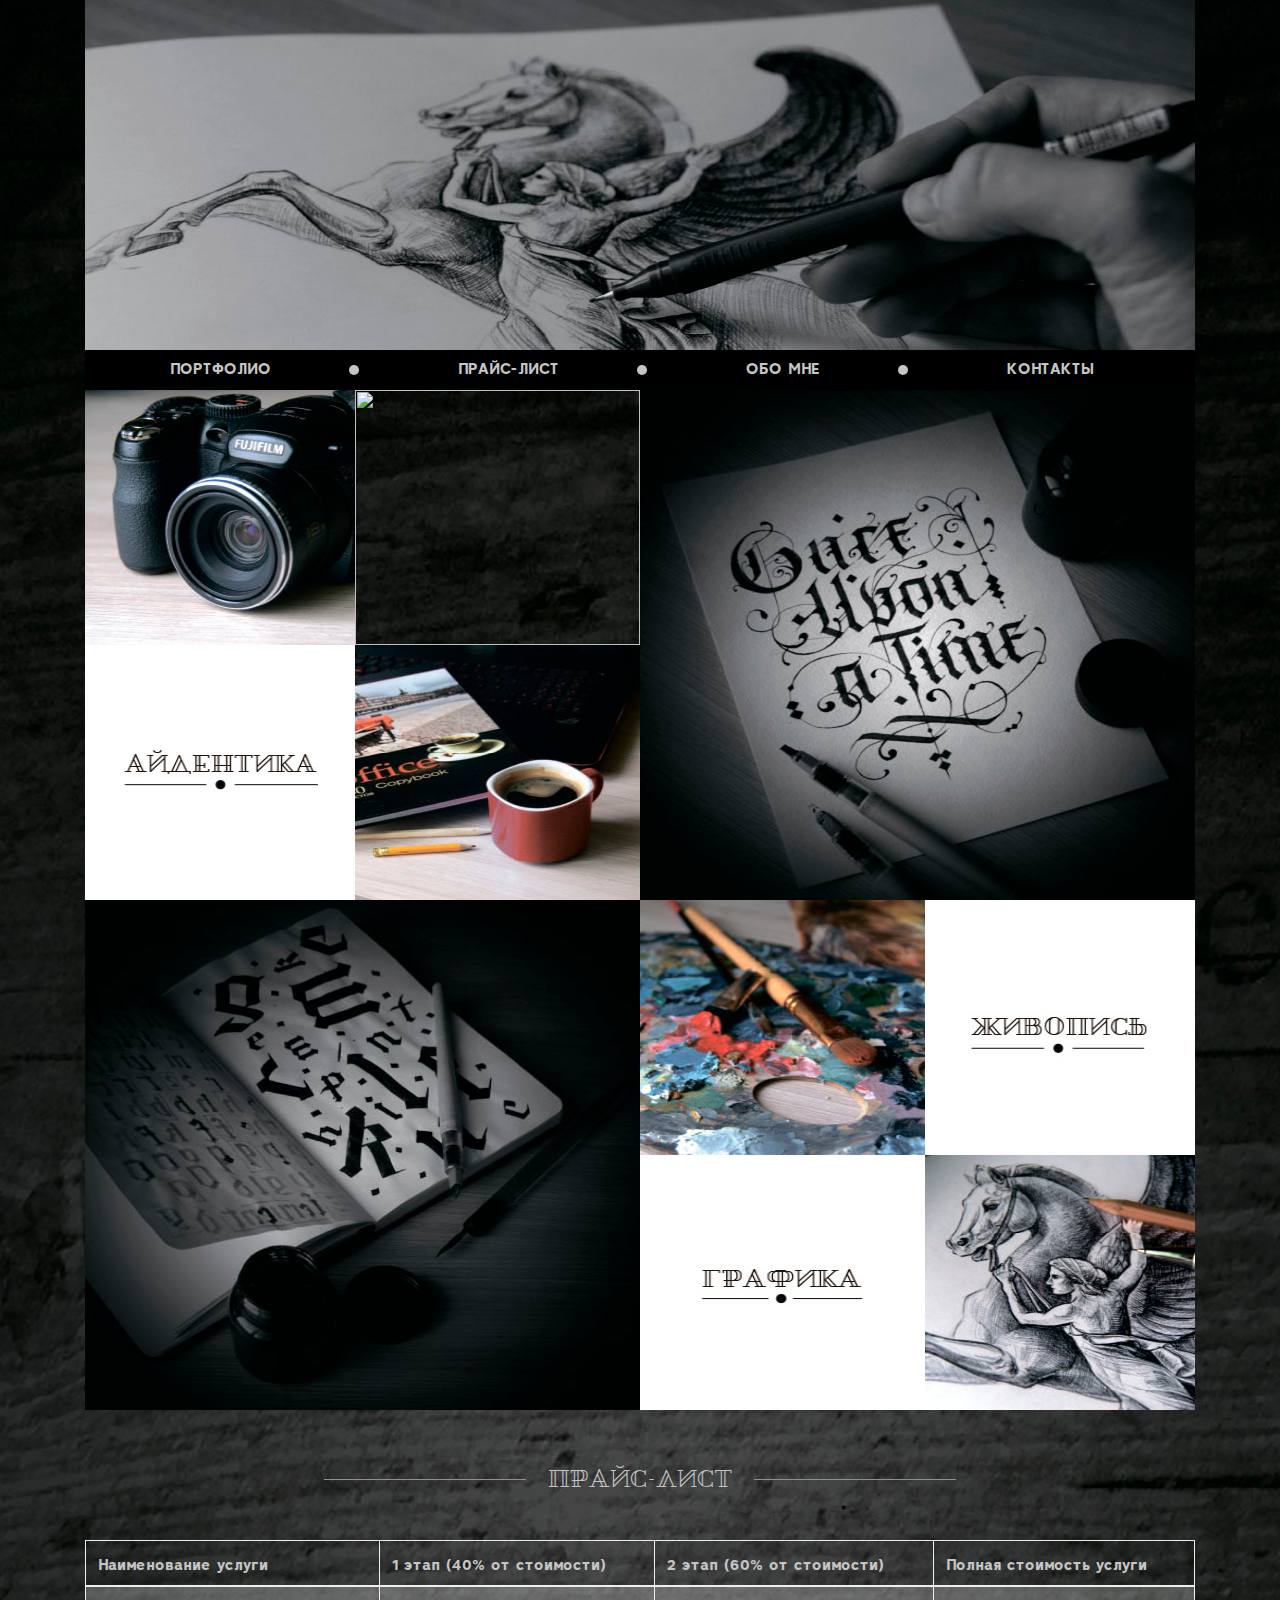
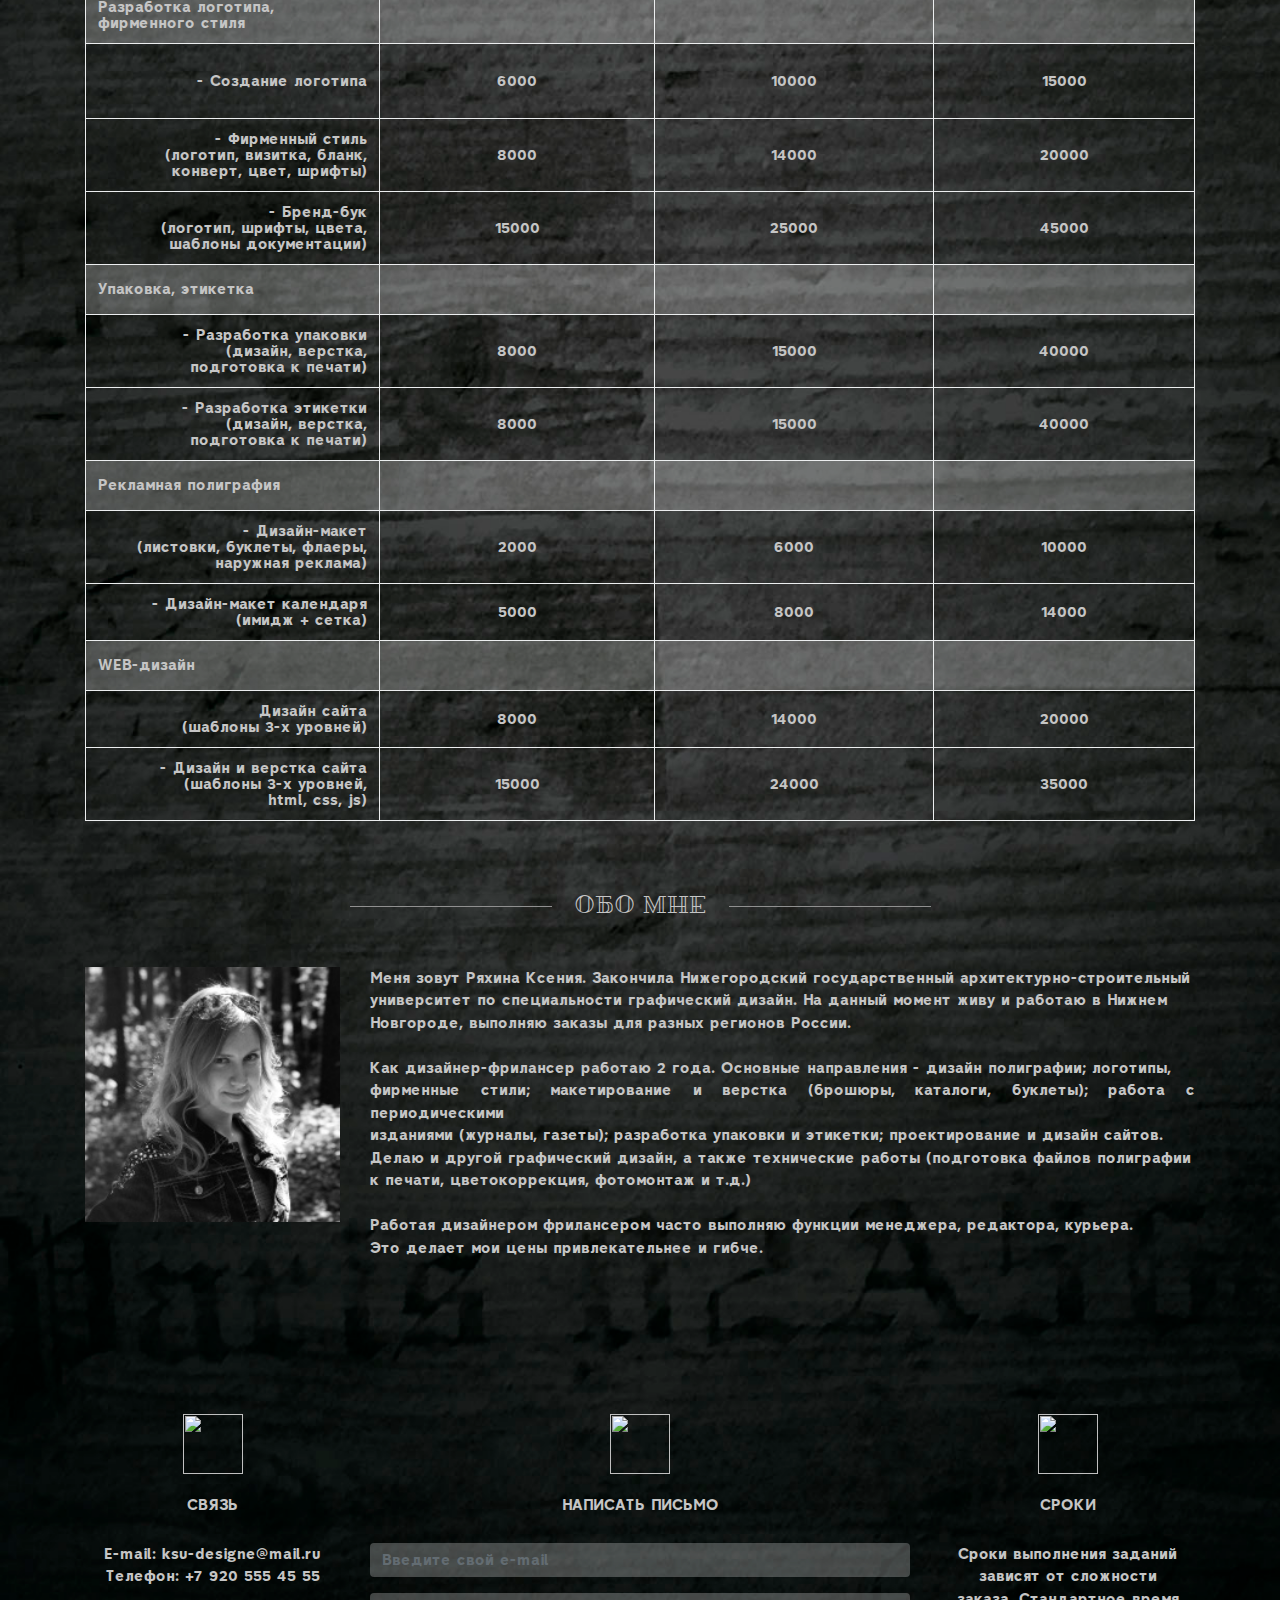
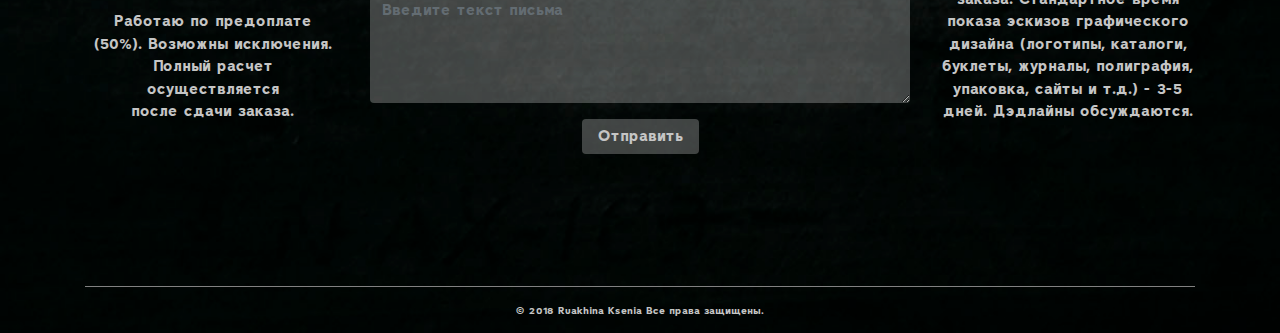
==== commit eeb98673: "Added bootstrap libs" ====
--- a/index.html
+++ b/index.html
@@ -6,10 +6,16 @@
     <meta name="viewport" content="width=device-width, initial-scale=1, shrink-to-fit=no">
 
     <!-- Bootstrap CSS -->
-    <link rel="stylesheet" type="text/css" href="https://maxcdn.bootstrapcdn.com/bootstrap/4.0.0-beta.2/css/bootstrap.min.css" integrity="sha384-PsH8R72JQ3SOdhVi3uxftmaW6Vc51MKb0q5P2rRUpPvrszuE4W1povHYgTpBfshb" crossorigin="anonymous">
+    <link rel="stylesheet" type="text/css" href="css/bootstrap.css">
+      
     <link rel="stylesheet" type="text/css" href="css/main.css">
+    <script src="js/jquery-3.3.1.js"></script>
+    <script src="js/popper.min.js"></script>
+    <script src="js/bootstrap.js"></script>
+    
   </head>
   <body>
+    
     <div class="container">
 
     <!-- Optional JavaScript -->
@@ -41,9 +47,9 @@
                </div>               
                <div class="small_img">
                     <a href="#">
-                        <img src="img/aident.jpg" class="img-fluid"
+                        <img src="img/aident.jpg" class="img-fluid thumbnail"
                              onmouseover="this.src='img/aident2.jpg';"
-                             onmouseout="this.src='img/aident.jpg';">
+                             onmouseout="this.src='img/aident.jpg';" id="aident-gal">
                     </a>
                     
                </div>
@@ -51,9 +57,9 @@
             <div class="col-md-3">
                 <div class="small_img">
                     <a href="#">
-                        <img src="img/photography.jpg" class="img-fluid"
+                        <img src="img/photography.jpg" class="img-fluid thumbnail"
                              onmouseover="this.src='img/photography2.jpg';"
-                             onmouseout="this.src='img/photography.jpg';">
+                             onmouseout="this.src='img/photography.jpg';" id="photo-gal">
                     </a>
                     
                 </div>
@@ -83,9 +89,9 @@
                 </div>
                 <div class="small_img">
                     <a href="#">
-                        <img src="img/graphic_text.jpg" class="img-fluid"
+                        <img src="img/graphic_text.jpg" class="img-fluid thumbnail"
                              onmouseover="this.src='img/graphic_text2.jpg';"
-                             onmouseout="this.src='img/graphic_text.jpg';">
+                             onmouseout="this.src='img/graphic_text.jpg';" id="graphic-gal">
                     </a>
                     
                 </div>
@@ -93,9 +99,9 @@
             <div class="col-md-3">
                 <div class="small_img">
                     <a href="#">
-                        <img src="img/painting.jpg" class="img-fluid"
+                        <img src="img/painting.jpg" class="img-fluid thumbnail"
                              onmouseover="this.src='img/painting2.jpg';"
-                             onmouseout="this.src='img/painting.jpg';">
+                             onmouseout="this.src='img/painting.jpg';" id="painting-gal">
                     </a>
                     
                 </div>
@@ -106,6 +112,8 @@
             
             
         </div>   
+        
+        
         
         <div class="info-text">
             
@@ -216,7 +224,7 @@
             <span id="aboutme">ОБО МНЕ</span>
             
         </div>
-        
+                        
         <div class="row aboutme">
             <div class="col-md-3 small_img">
                 <img src="img/ksenia.jpg">
@@ -239,14 +247,13 @@
             
         </div>
         
-        <div class="info-text">
-            
-            <span>КОНТАКТЫ</span>
-            
+        <div style="height:135px;">
+        &nbsp;&nbsp;
         </div>
         
         <div class="row contacts" id="mycontacts">
             <div class="col-md-3">
+                <img src="img/contact.png" height="60" vspace="20">
                 <p>СВЯЗЬ</p>
                 <a style="text-align: left;">E-mail: ksu-designe@mail.ru<br>
                    Телефон: +7 920 555 45 55<br><br></a>
@@ -257,6 +264,7 @@
             <div class="col-md-6">   
                 
                 <div class="form-group">
+                    <img src="img/letter.png" height="60" vspace="20">
                 	<p>НАПИСАТЬ ПИСЬМО</p>  
                     <input name="email" type="email" class="form-control" placeholder="Введите свой e-mail"/> 
                 </div>
@@ -269,6 +277,7 @@
             </div>
             
             <div class="col-md-3">
+                <img src="img/dates.png" height="60" vspace="20">
                 <p>СРОКИ</p>
                 <a style="text-align: right;">Сроки выполнения заданий<br>зависят от сложности<br>
                    заказа. Стандартное время
@@ -318,9 +327,7 @@
         ──────╚══╝╚══╝─╚╝╚══╝───────
 
     -->
-
-    <script src="https://code.jquery.com/jquery-3.2.1.slim.min.js" integrity="sha384-KJ3o2DKtIkvYIK3UENzmM7KCkRr/rE9/Qpg6aAZGJwFDMVNA/GpGFF93hXpG5KkN" crossorigin="anonymous"></script>
-    <script src="https://cdnjs.cloudflare.com/ajax/libs/popper.js/1.12.3/umd/popper.min.js" integrity="sha384-vFJXuSJphROIrBnz7yo7oB41mKfc8JzQZiCq4NCceLEaO4IHwicKwpJf9c9IpFgh" crossorigin="anonymous"></script>
-    <script src="https://maxcdn.bootstrapcdn.com/bootstrap/4.0.0-beta.2/js/bootstrap.min.js" integrity="sha384-alpBpkh1PFOepccYVYDB4do5UnbKysX5WZXm3XxPqe5iKTfUKjNkCk9SaVuEZflJ" crossorigin="anonymous"></script>
+     
+      
   </body>
 </html>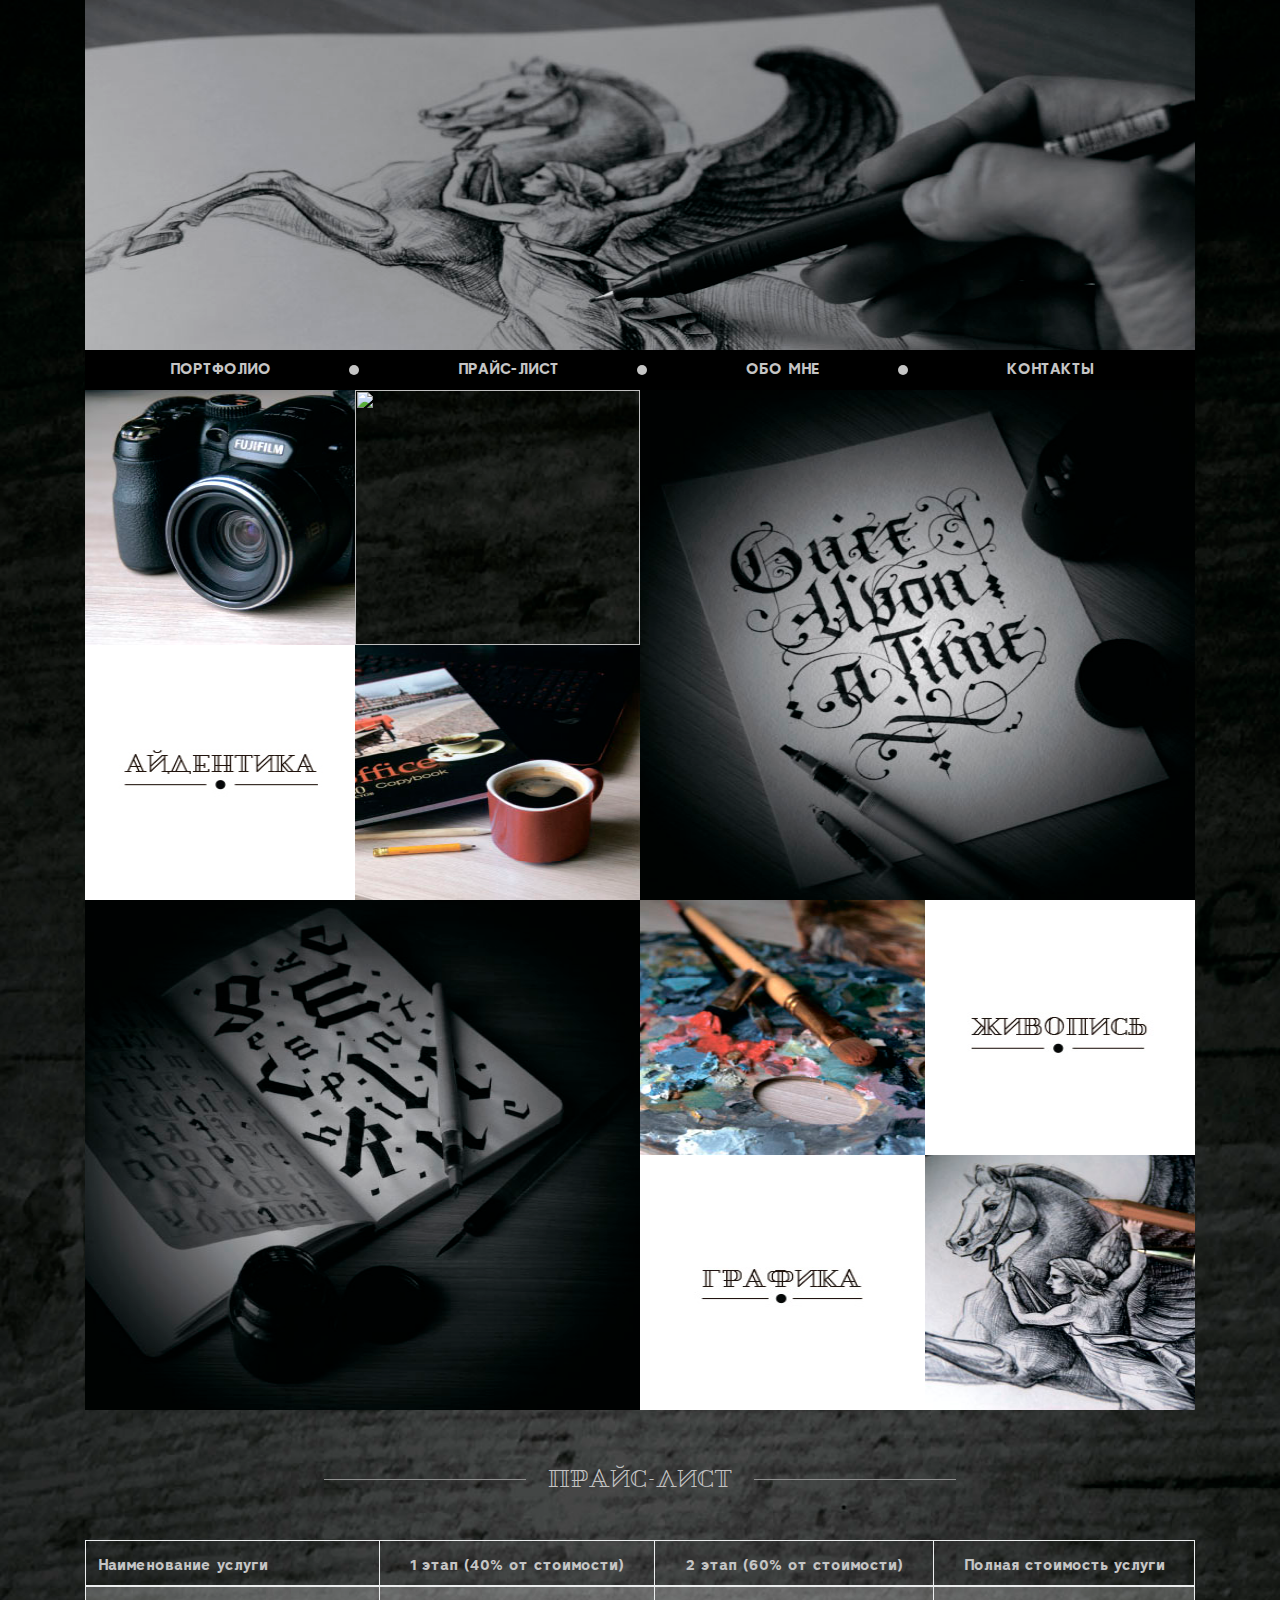
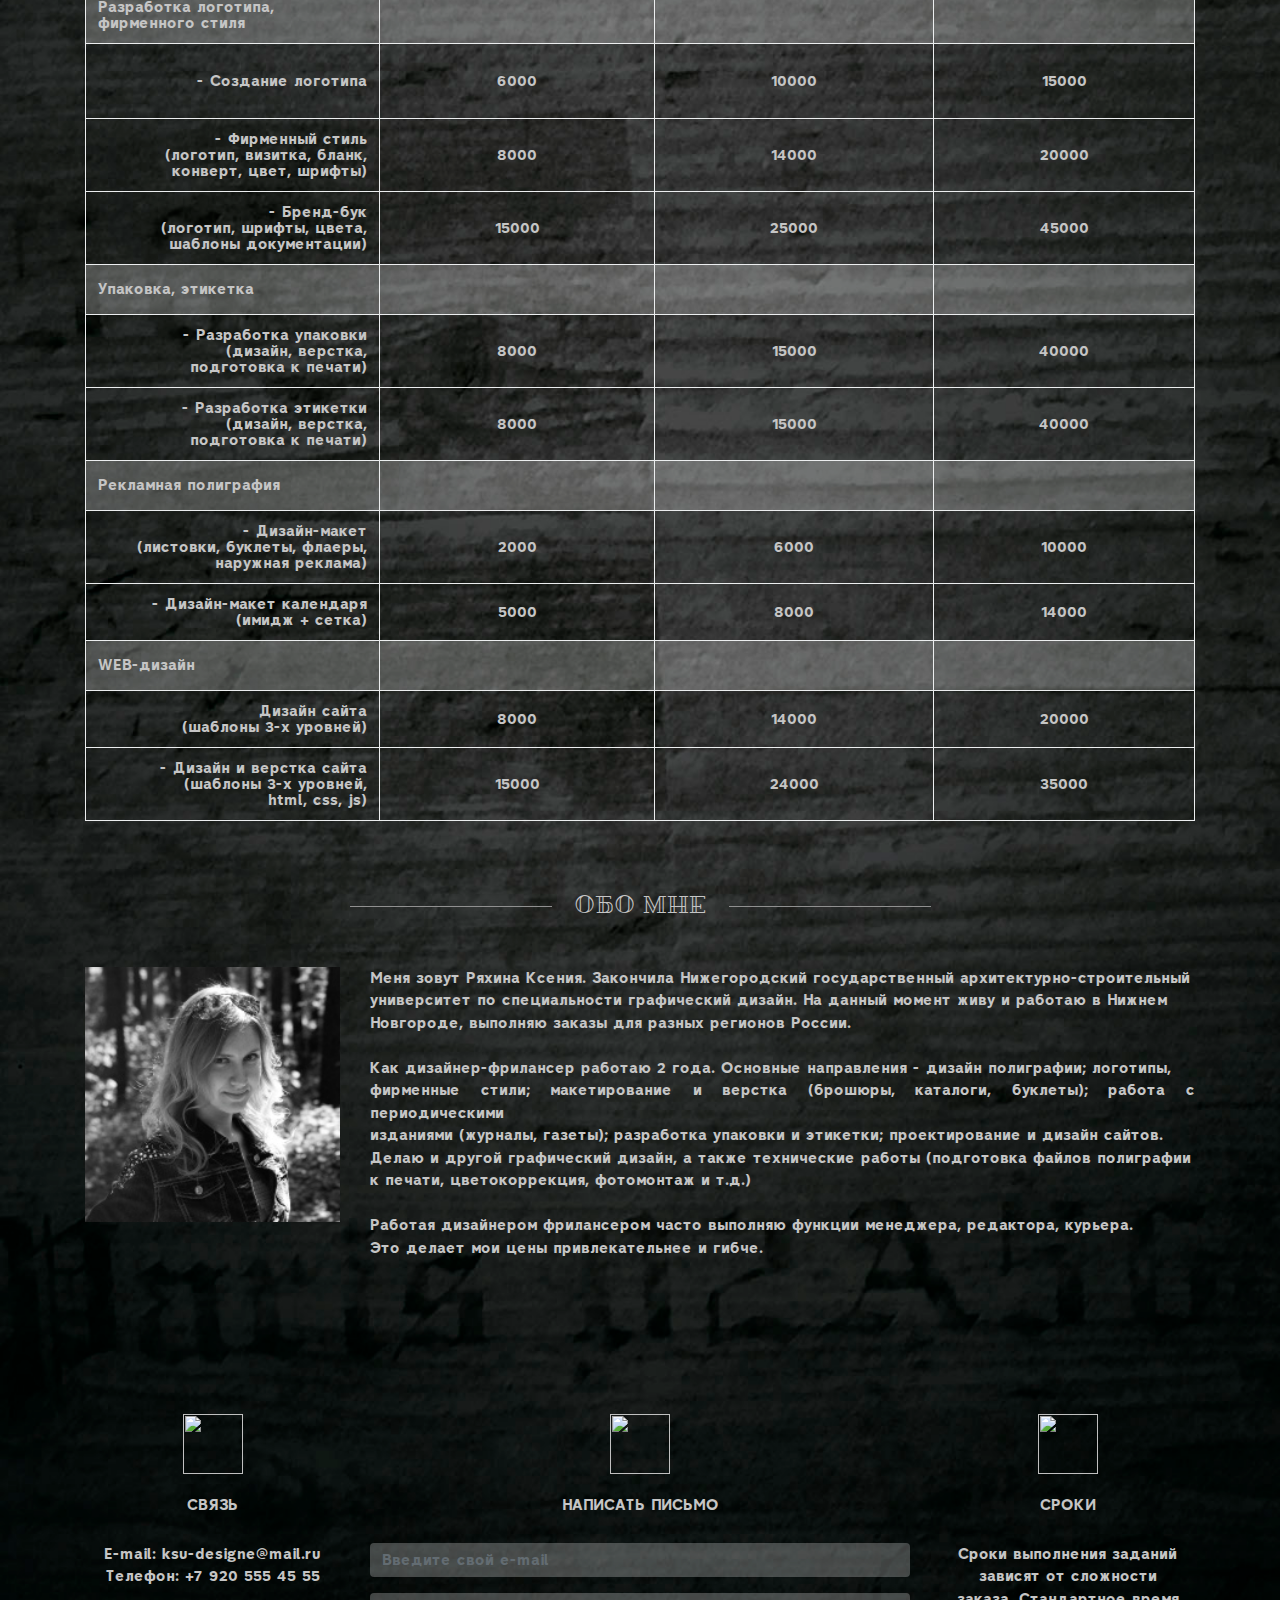
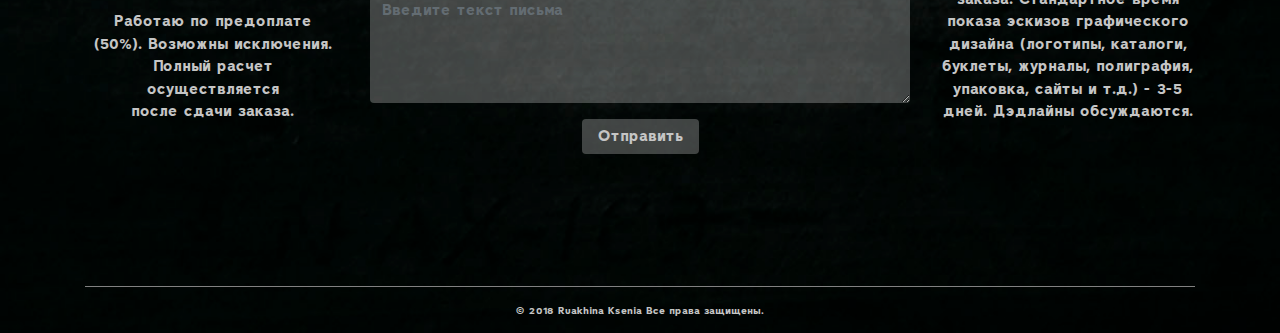
==== commit e2f6ec85: "Centered text on th" ====
--- a/index.html
+++ b/index.html
@@ -46,7 +46,7 @@
                     <img src="img/camera.jpg" class="img-fluid">
                </div>               
                <div class="small_img">
-                    <a href="#">
+                    <a href="aidentika.html" target="_blank">
                         <img src="img/aident.jpg" class="img-fluid thumbnail"
                              onmouseover="this.src='img/aident2.jpg';"
                              onmouseout="this.src='img/aident.jpg';" id="aident-gal">
@@ -56,7 +56,7 @@
             </div>
             <div class="col-md-3">
                 <div class="small_img">
-                    <a href="#">
+                    <a href="photography.html" target="_blank">
                         <img src="img/photography.jpg" class="img-fluid thumbnail"
                              onmouseover="this.src='img/photography2.jpg';"
                              onmouseout="this.src='img/photography.jpg';" id="photo-gal">
@@ -88,7 +88,7 @@
                     <img src="img/painting_small.jpg" class="img-fluid">
                 </div>
                 <div class="small_img">
-                    <a href="#">
+                    <a href="graphic.html" target="_blank">
                         <img src="img/graphic_text.jpg" class="img-fluid thumbnail"
                              onmouseover="this.src='img/graphic_text2.jpg';"
                              onmouseout="this.src='img/graphic_text.jpg';" id="graphic-gal">
@@ -98,7 +98,7 @@
             </div>
             <div class="col-md-3">
                 <div class="small_img">
-                    <a href="#">
+                    <a href="painting.html" target="_blank">
                         <img src="img/painting.jpg" class="img-fluid thumbnail"
                              onmouseover="this.src='img/painting2.jpg';"
                              onmouseout="this.src='img/painting.jpg';" id="painting-gal">
@@ -125,9 +125,9 @@
             <thead style="height: 45px;">
                 <tr>
                     <th>Наименование услуги</th>
-                    <th>1 этап (40% от стоимости)</th>
-                    <th>2 этап (60% от стоимости)</th>
-                    <th>Полная стоимость услуги</th>
+                    <th class="text-center">1 этап (40% от стоимости)</th>
+                    <th class="text-center">2 этап (60% от стоимости)</th>
+                    <th class="text-center">Полная стоимость услуги</th>
                 </tr>
             </thead>
             <tbody>
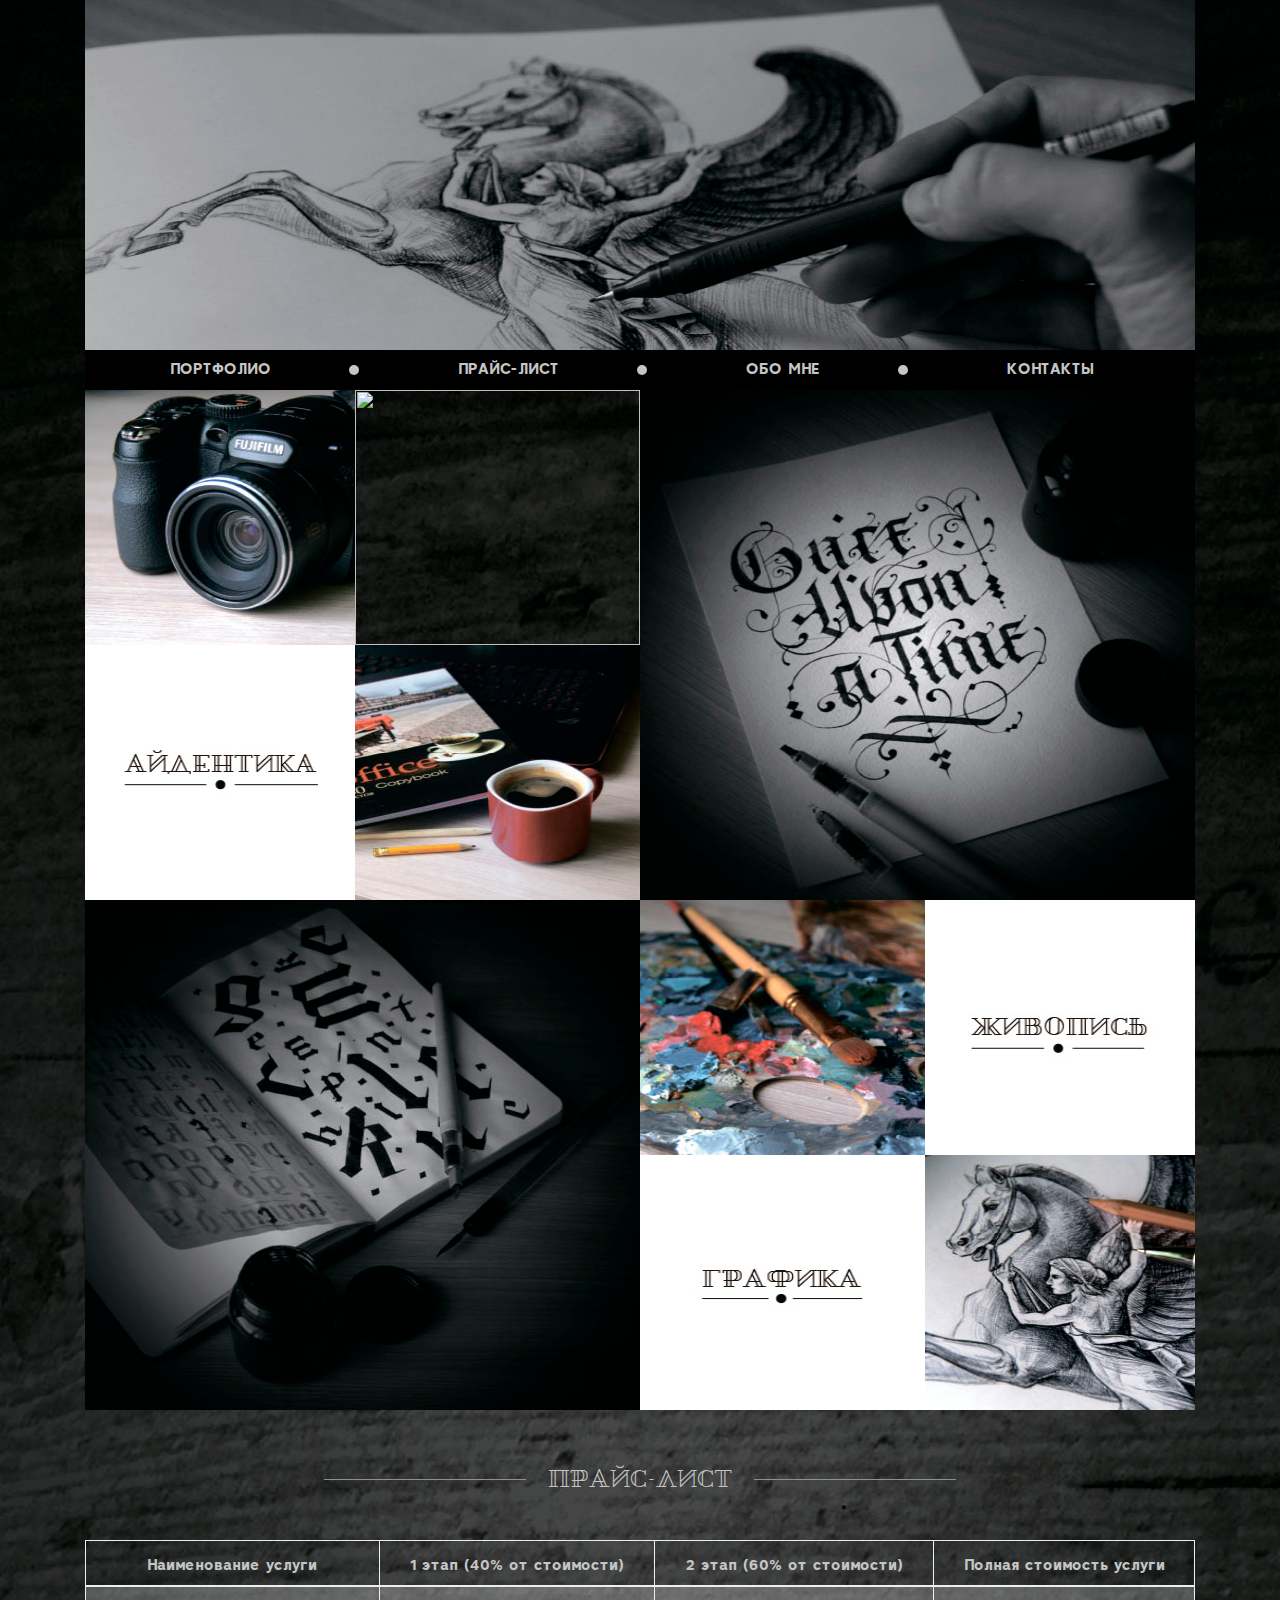
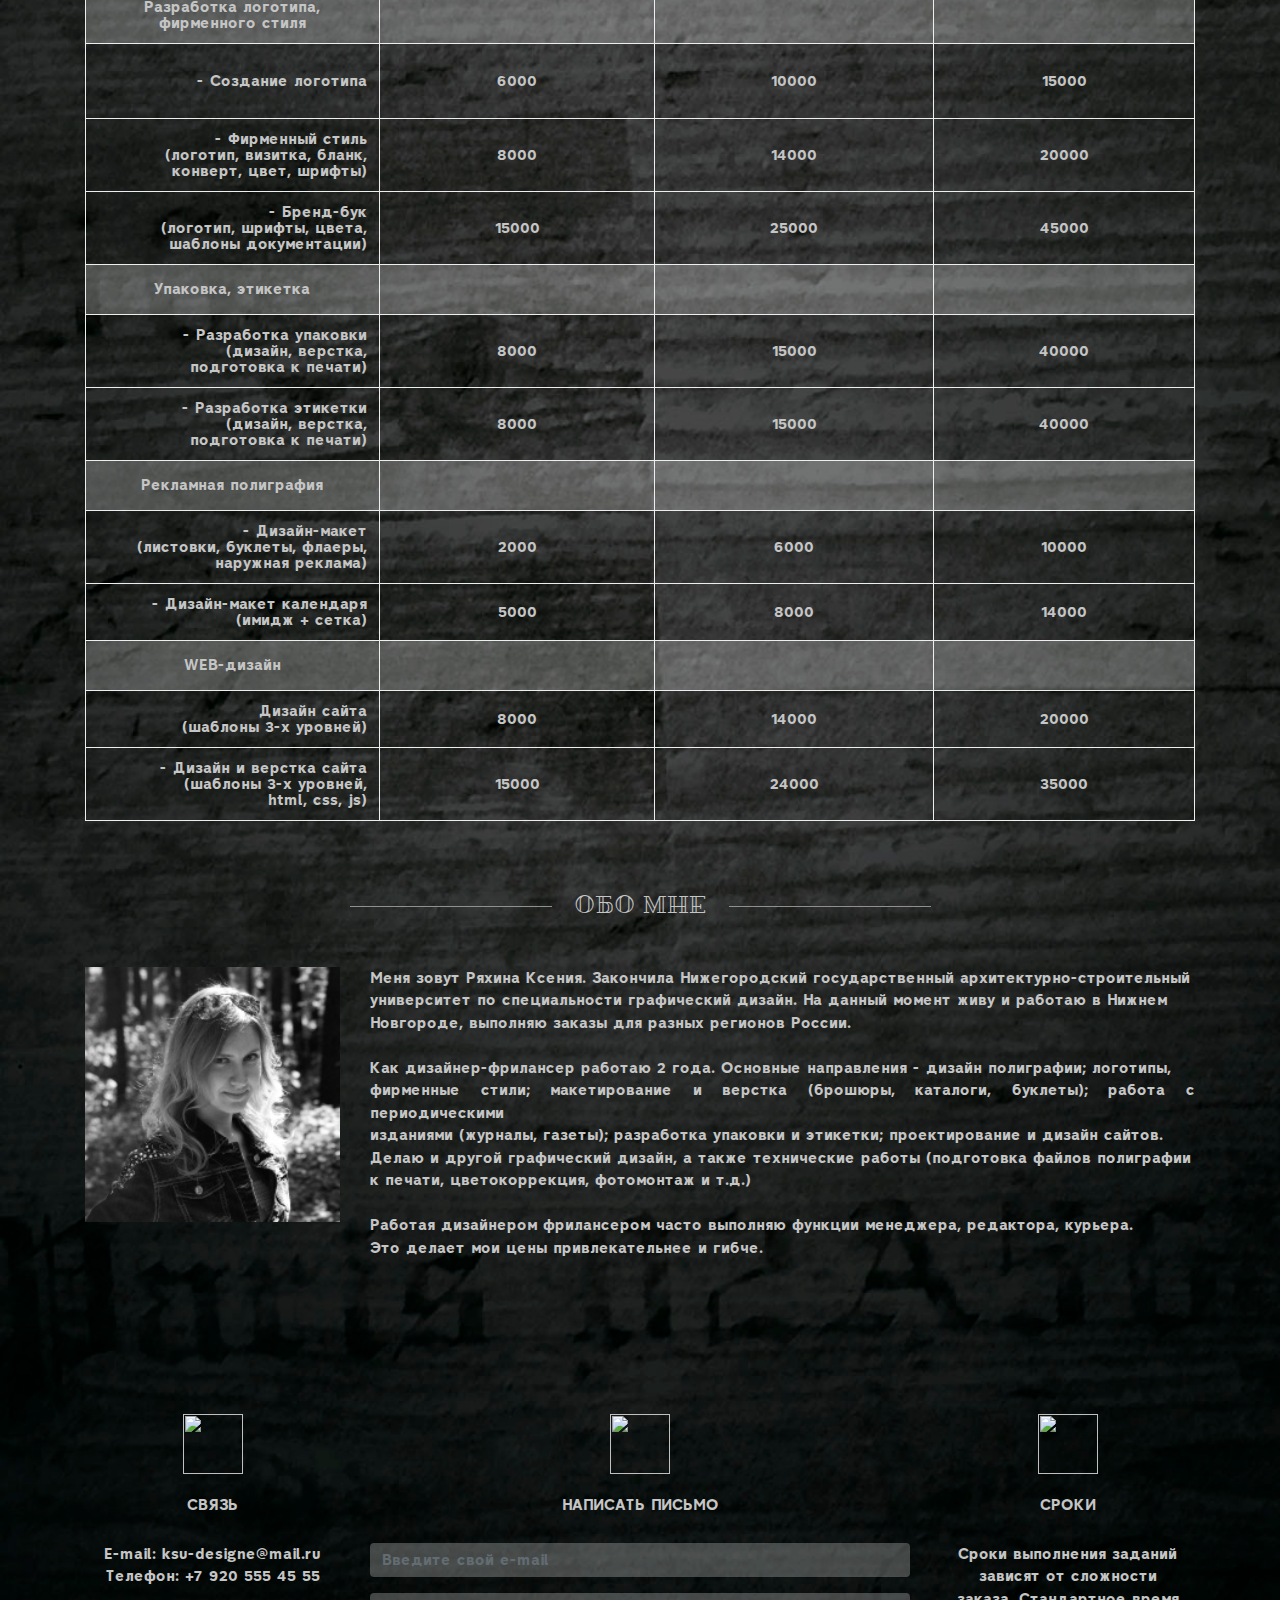
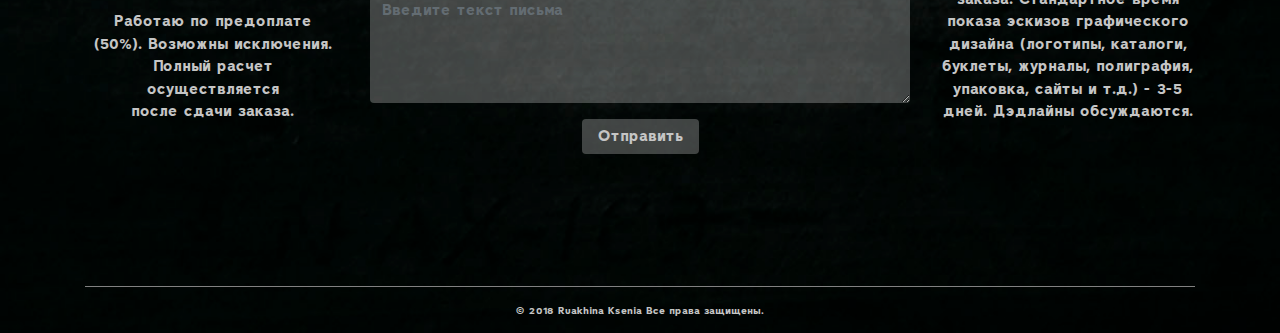
==== commit af99ca89: "fav2" ====
--- a/index.html
+++ b/index.html
@@ -4,7 +4,8 @@
     <!-- Required meta tags -->
     <meta charset="utf-8">
     <meta name="viewport" content="width=device-width, initial-scale=1, shrink-to-fit=no">
-
+    <link rel="shortcut icon" href="favicon.ico" type="image/x-icon">
+    <link rel="icon" href="favicon.ico" type="image/x-icon">  
     <!-- Bootstrap CSS -->
     <link rel="stylesheet" type="text/css" href="css/bootstrap.css">
       
@@ -124,7 +125,7 @@
         <table class="table table-bordered">
             <thead style="height: 45px;">
                 <tr>
-                    <th>Наименование услуги</th>
+                    <th class="text-center">Наименование услуги</th>
                     <th class="text-center">1 этап (40% от стоимости)</th>
                     <th class="text-center">2 этап (60% от стоимости)</th>
                     <th class="text-center">Полная стоимость услуги</th>
@@ -132,7 +133,7 @@
             </thead>
             <tbody>
                 <tr style="background-color: rgba(255,255,255,0.25); height: 50px;">
-                    <th scope="row">Разработка логотипа,<br>фирменного стиля</th>
+                    <th class="text-center" scope="row">Разработка логотипа,<br>фирменного стиля</th>
                     <td></td>
                     <td></td>
                     <td></td>
@@ -158,7 +159,7 @@
                     <td>45000</td>
                 </tr>
                 <tr style="background-color: rgba(255,255,255,0.25); height: 50px;">
-                    <th scope="row">Упаковка, этикетка</th>
+                    <th class="text-center" scope="row">Упаковка, этикетка</th>
                     <td></td>
                     <td></td>
                     <td></td>
@@ -178,7 +179,7 @@
                     <td>40000</td>
                 </tr>
                 <tr style="background-color: rgba(255,255,255,0.25); height: 50px;">
-                    <th scope="row">Рекламная полиграфия</th>
+                    <th scope="row" class="text-center">Рекламная полиграфия</th>
                     <td></td>
                     <td></td>
                     <td></td>
@@ -197,7 +198,7 @@
                     <td>14000</td>
                 </tr>
                  <tr style="background-color: rgba(255,255,255,0.25); height: 50px;">
-                    <th scope="row">WEB-дизайн</th>
+                    <th scope="row" class="text-center">WEB-дизайн</th>
                     <td></td>
                     <td></td>
                     <td></td>
